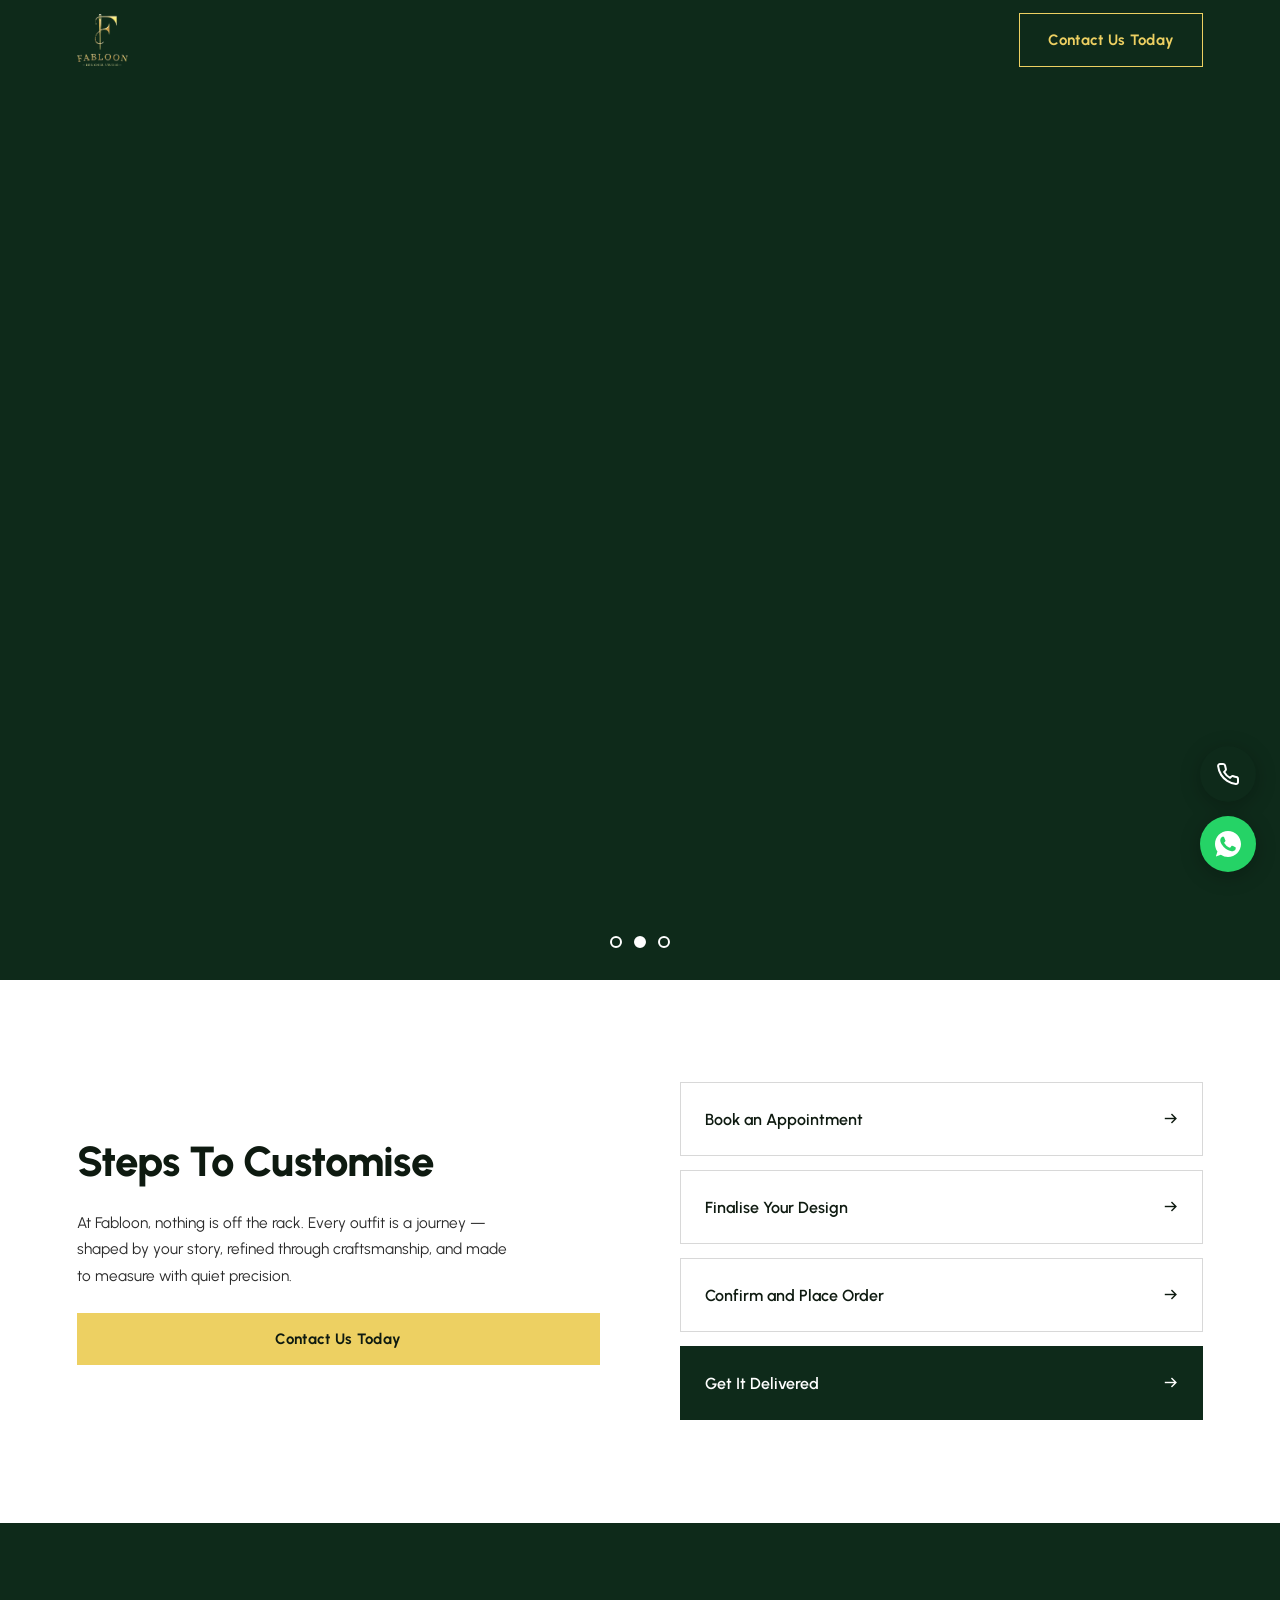
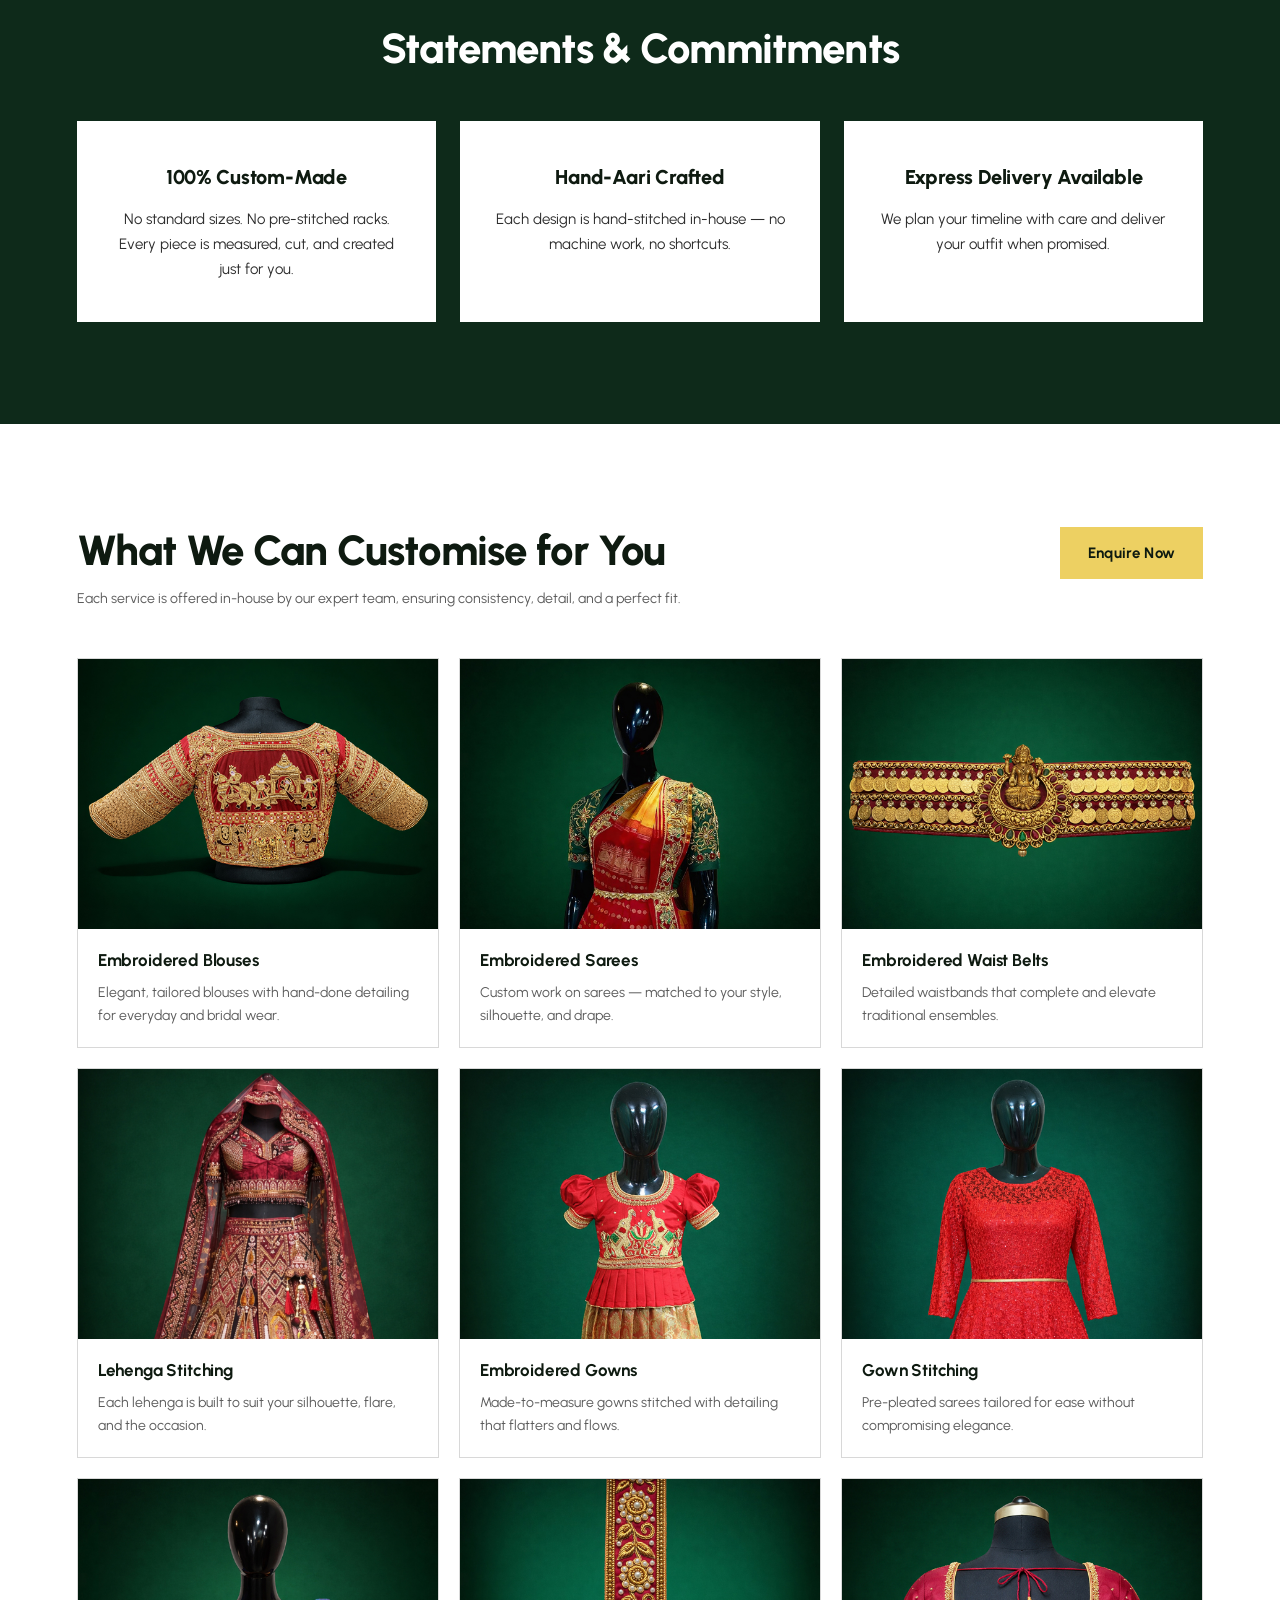
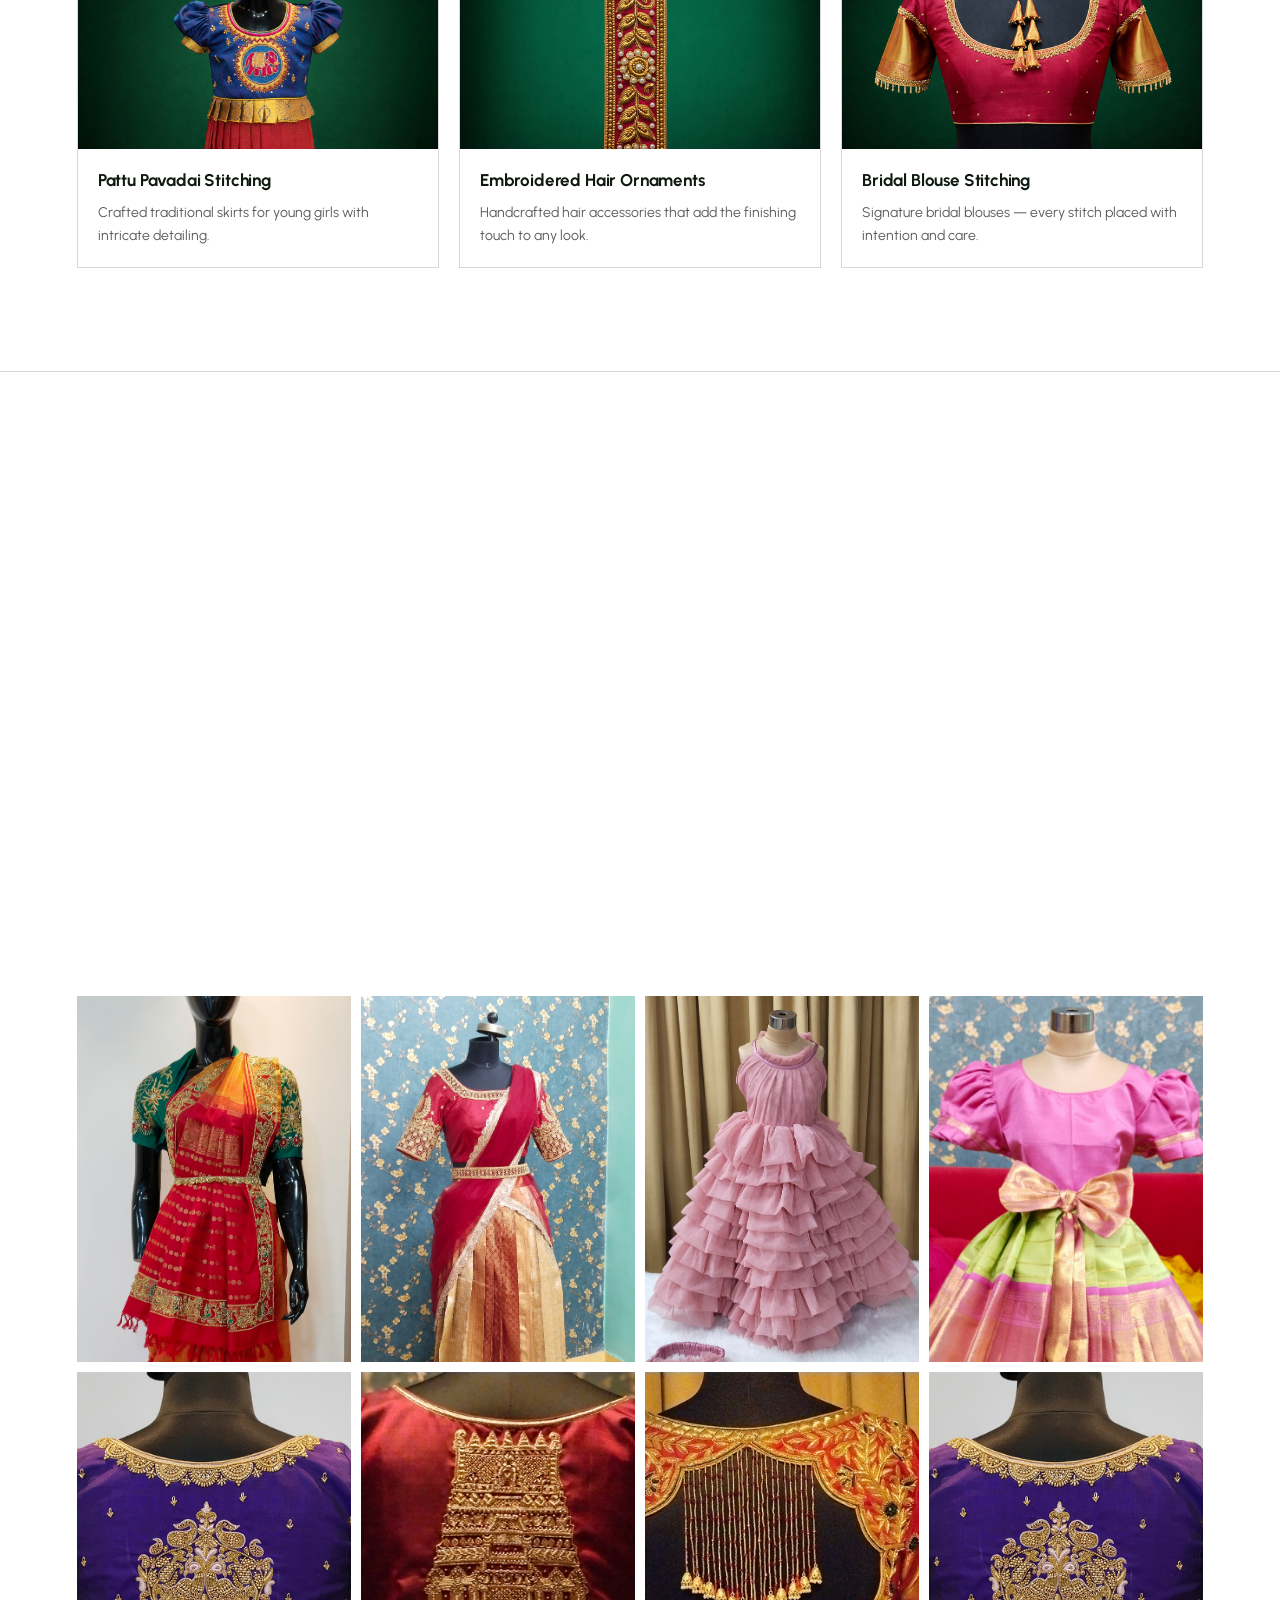
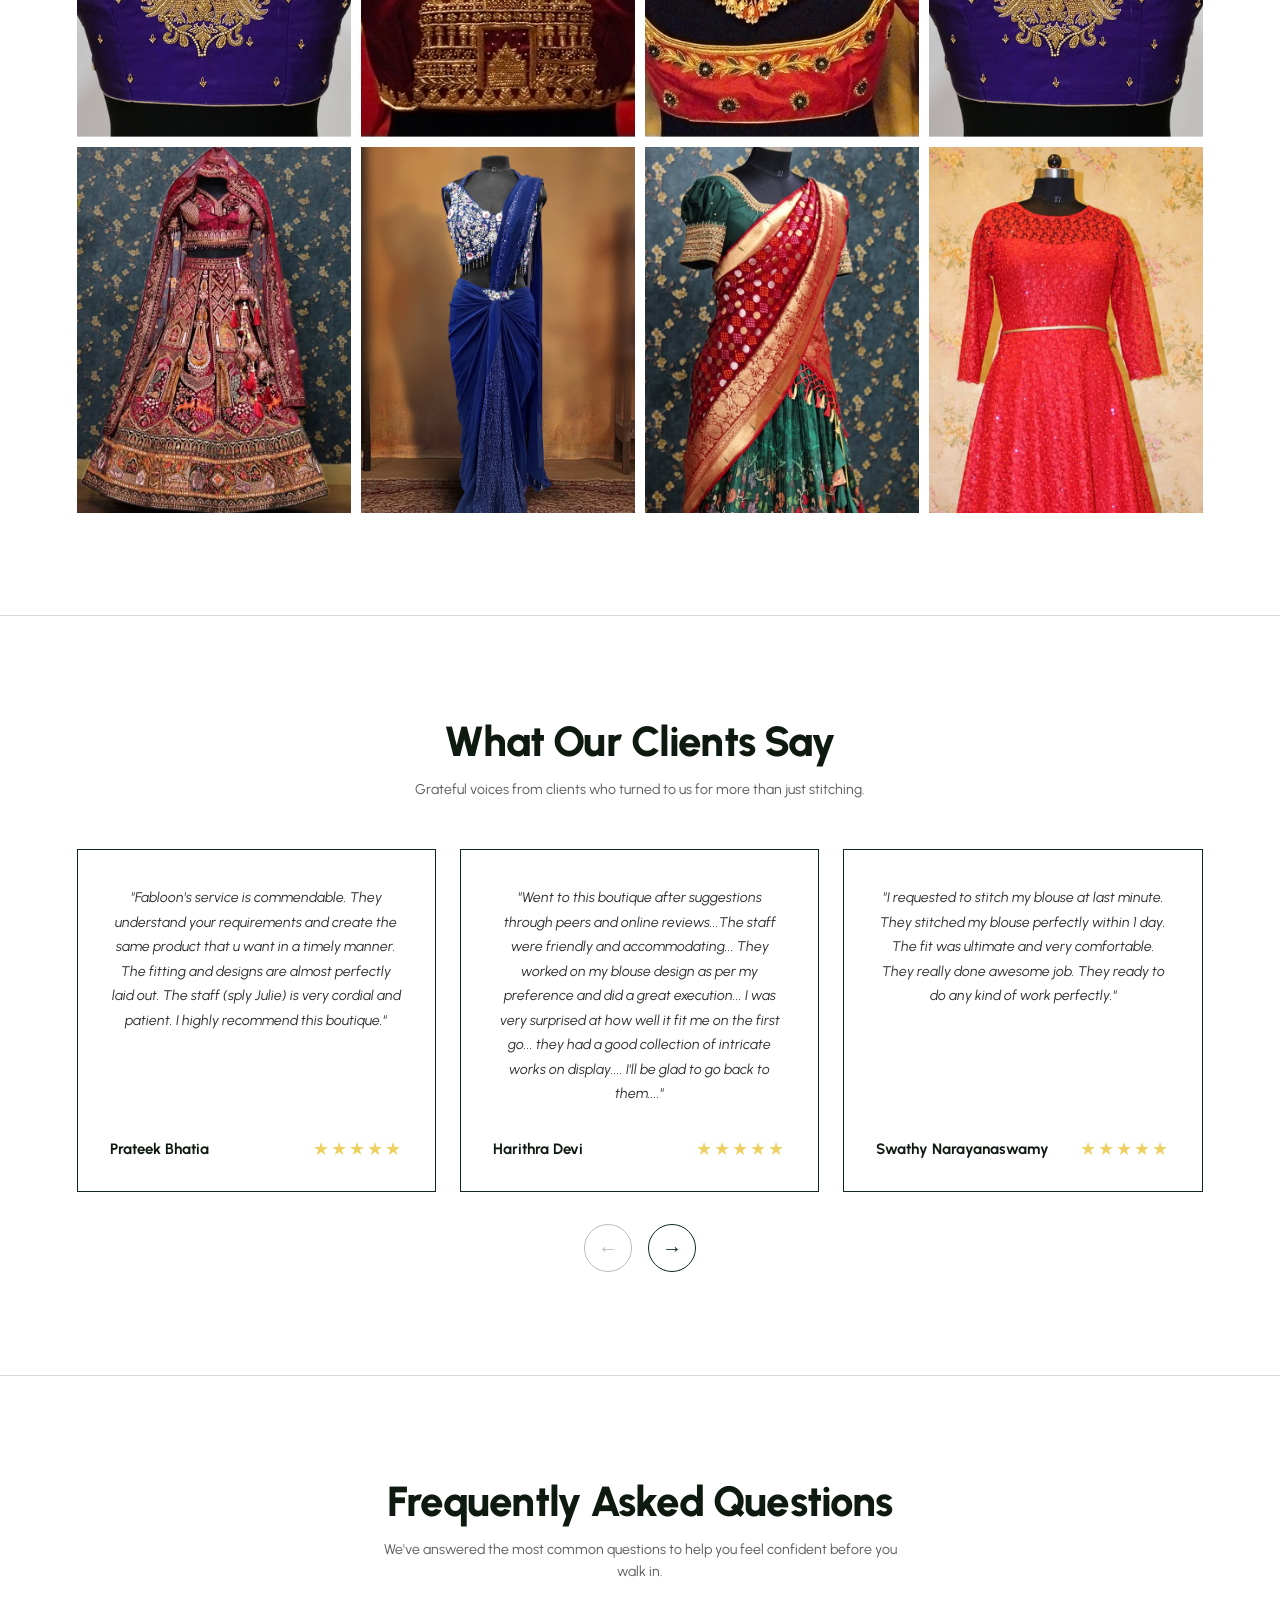
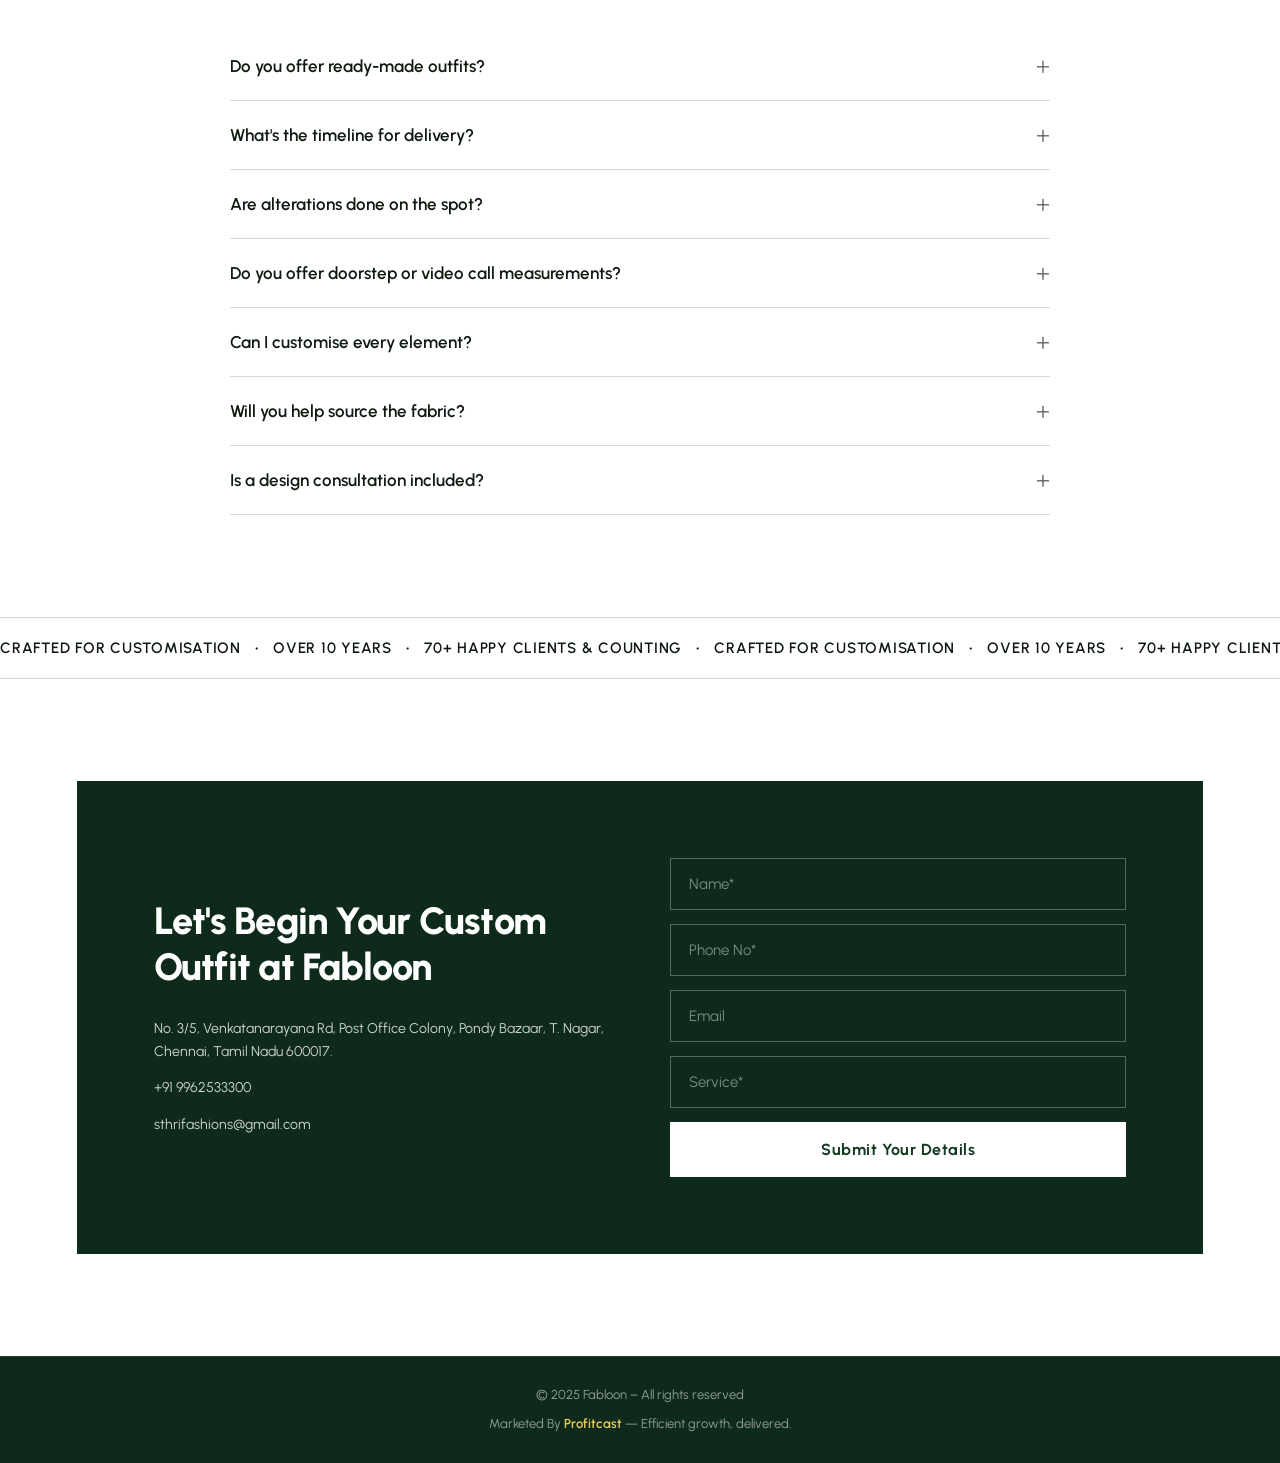
==== index.html @ 7e9c63af "Fabloon landing page - complete build" ====
<!DOCTYPE html>
<html lang="en">
<head>
  <meta charset="UTF-8" />
  <meta name="viewport" content="width=device-width, initial-scale=1.0" />
  <title>Fabloon – Designer Studio</title>
  <link rel="icon" type="image/png" href="assets/Logo.png" />
  <link rel="stylesheet" href="style.css" />
  <link rel="preconnect" href="https://fonts.googleapis.com" />
  <link rel="preconnect" href="https://fonts.gstatic.com" crossorigin />
  <link href="https://fonts.googleapis.com/css2?family=Urbanist:ital,wght@0,300;0,400;0,500;0,600;0,700;0,800;0,900;1,400&display=swap" rel="stylesheet" />
</head>
<body>

  <!-- ============================================================
       NAV
  ============================================================ -->
  <nav class="nav" id="navbar">
    <div class="nav__logo">
      <img src="assets/Logo.png" alt="Fabloon" class="nav__logo-img" />
    </div>
    <a href="#contact" class="btn btn--outline-gold nav__cta">Contact Us Today</a>
  </nav>

  <!-- ============================================================
       SECTION 1 – HERO BANNER SLIDER
  ============================================================ -->
  <section class="hero" id="hero">
    <div class="hero__slide active"
         data-desktop="assets/Section 1/Web/Banner 1.jpg"
         data-mobile="assets/Section 1/Mobile/Banner 1.jpg"></div>
    <div class="hero__slide"
         data-desktop="assets/Section 1/Web/Banner 2.jpg"
         data-mobile="assets/Section 1/Mobile/Banner 2.jpg"></div>
    <div class="hero__slide"
         data-desktop="assets/Section 1/Web/Banner 3.jpg"
         data-mobile="assets/Section 1/Mobile/Banner 3.jpg"></div>
    <!-- Slide indicators -->
    <div class="hero__dots" id="heroDots">
      <button class="hero__dot active" data-slide="0" aria-label="Slide 1"></button>
      <button class="hero__dot" data-slide="1" aria-label="Slide 2"></button>
      <button class="hero__dot" data-slide="2" aria-label="Slide 3"></button>
    </div>
  </section>

  <!-- ============================================================
       SECTION 2 – STEPS TO CUSTOMISE
  ============================================================ -->
  <section class="steps" id="steps">
    <div class="steps__left reveal-left">
      <h2 class="section-title">Steps To Customise</h2>
      <p class="steps__desc">At Fabloon, nothing is off the rack. Every outfit is a journey — shaped by your story, refined through craftsmanship, and made to measure with quiet precision.</p>
      <a href="#contact" class="btn btn--gold">Contact Us Today</a>
    </div>
    <div class="steps__right reveal-right">
      <div class="step-card" data-step="1">
        <span class="step-card__label">Book an Appointment</span>
        <span class="step-card__arrow">→</span>
      </div>
      <div class="step-card" data-step="2">
        <span class="step-card__label">Finalise Your Design</span>
        <span class="step-card__arrow">→</span>
      </div>
      <div class="step-card step-card--active" data-step="3">
        <span class="step-card__label">Confirm and Place Order</span>
        <span class="step-card__arrow">→</span>
      </div>
      <div class="step-card" data-step="4">
        <span class="step-card__label">Get It Delivered</span>
        <span class="step-card__arrow">→</span>
      </div>
    </div>
  </section>

  <!-- ============================================================
       SECTION 3 – STATEMENTS & COMMITMENTS
  ============================================================ -->
  <section class="commitments" id="commitments">
    <div class="commitments__inner reveal-up">
      <h2 class="section-title commitments__title">Statements &amp; Commitments</h2>
      <div class="commitments__grid">
        <div class="commit-card">
          <h3 class="commit-card__heading">100% Custom-Made</h3>
          <p class="commit-card__body">No standard sizes. No pre-stitched racks. Every piece is measured, cut, and created just for you.</p>
        </div>
        <div class="commit-card">
          <h3 class="commit-card__heading">Hand-Aari Crafted</h3>
          <p class="commit-card__body">Each design is hand-stitched in-house — no machine work, no shortcuts.</p>
        </div>
        <div class="commit-card">
          <h3 class="commit-card__heading">Express Delivery Available</h3>
          <p class="commit-card__body">We plan your timeline with care and deliver your outfit when promised.</p>
        </div>
      </div>
    </div>
  </section>

  <!-- ============================================================
       SECTION 4+5 – WHAT WE CAN CUSTOMISE
  ============================================================ -->
  <section class="services" id="services">
    <div class="services__header reveal-up">
      <div class="services__header-left">
        <h2 class="section-title">What We Can Customise for You</h2>
        <p class="services__sub">Each service is offered in-house by our expert team, ensuring consistency, detail, and a perfect fit.</p>
      </div>
      <a href="#contact" class="btn btn--gold">Enquire Now</a>
    </div>

    <div class="services__grid" id="servicesGrid">
      <!-- Row 1 -->
      <div class="service-card reveal-up">
        <div class="service-card__img-wrap">
          <img src="assets/Section 4/Embroidered Blouses.jpg" alt="Embroidered Blouses" />
        </div>
        <h3>Embroidered Blouses</h3>
        <p>Elegant, tailored blouses with hand-done detailing for everyday and bridal wear.</p>
      </div>
      <div class="service-card reveal-up" style="--delay:0.1s">
        <div class="service-card__img-wrap">
          <img src="assets/Section 4/Embroidered Sarees.jpg" alt="Embroidered Sarees" />
        </div>
        <h3>Embroidered Sarees</h3>
        <p>Custom work on sarees — matched to your style, silhouette, and drape.</p>
      </div>
      <div class="service-card reveal-up" style="--delay:0.2s">
        <div class="service-card__img-wrap">
          <img src="assets/Section 4/Embroidered Waist Belts.jpg" alt="Embroidered Waist Belts" />
        </div>
        <h3>Embroidered Waist Belts</h3>
        <p>Detailed waistbands that complete and elevate traditional ensembles.</p>
      </div>
      <!-- Row 2 -->
      <div class="service-card reveal-up" style="--delay:0.05s">
        <div class="service-card__img-wrap">
          <img src="assets/Section 4/Lehenga Stitching.jpg" alt="Lehenga Stitching" />
        </div>
        <h3>Lehenga Stitching</h3>
        <p>Each lehenga is built to suit your silhouette, flare, and the occasion.</p>
      </div>
      <div class="service-card reveal-up" style="--delay:0.15s">
        <div class="service-card__img-wrap">
          <img src="assets/Section 4/Embroidered Gowns.jpg" alt="Embroidered Gowns" />
        </div>
        <h3>Embroidered Gowns</h3>
        <p>Made-to-measure gowns stitched with detailing that flatters and flows.</p>
      </div>
      <div class="service-card reveal-up" style="--delay:0.25s">
        <div class="service-card__img-wrap">
          <img src="assets/Section 4/Gown Stitching.jpg" alt="Gown Stitching" />
        </div>
        <h3>Gown Stitching</h3>
        <p>Pre-pleated sarees tailored for ease without compromising elegance.</p>
      </div>
      <!-- Row 3 -->
      <div class="service-card reveal-up" style="--delay:0.05s">
        <div class="service-card__img-wrap">
          <img src="assets/Section 4/Pattu Pavadai Stitching.jpg" alt="Pattu Pavadai Stitching" />
        </div>
        <h3>Pattu Pavadai Stitching</h3>
        <p>Crafted traditional skirts for young girls with intricate detailing.</p>
      </div>
      <div class="service-card reveal-up" style="--delay:0.15s">
        <div class="service-card__img-wrap">
          <img src="assets/Section 4/Embroidered Hair Ornaments.jpg" alt="Embroidered Hair Ornaments" />
        </div>
        <h3>Embroidered Hair Ornaments</h3>
        <p>Handcrafted hair accessories that add the finishing touch to any look.</p>
      </div>
      <div class="service-card reveal-up" style="--delay:0.25s">
        <div class="service-card__img-wrap">
          <img src="assets/Section 4/Bridal Blouse Stitching.jpg" alt="Bridal Blouse Stitching" />
        </div>
        <h3>Bridal Blouse Stitching</h3>
        <p>Signature bridal blouses — every stitch placed with intention and care.</p>
      </div>
    </div>
  </section>

  <!-- ============================================================
       SECTION 6+7 – GALLERY
  ============================================================ -->
  <section class="gallery" id="gallery">
    <div class="gallery__header reveal-up">
      <h2 class="section-title">See What We've Stitched — And Styled</h2>
      <p class="gallery__sub">A glimpse into our custom work across categories — every blouse, gown, and detail you see here was made-to-measure for real women, just like you.</p>
    </div>
    <div class="gallery__grid" id="galleryGrid">
      <div class="gallery-item reveal-up"><img src="assets/Section 5/Image.jpg" alt="Gallery 1" /></div>
      <div class="gallery-item reveal-up" style="--delay:0.08s"><img src="assets/Section 5/Image-1.jpg" alt="Gallery 2" /></div>
      <div class="gallery-item reveal-up" style="--delay:0.16s"><img src="assets/Section 5/Image-2.jpg" alt="Gallery 3" /></div>
      <div class="gallery-item reveal-up" style="--delay:0.24s"><img src="assets/Section 5/Image-3.jpg" alt="Gallery 4" /></div>
      <div class="gallery-item reveal-up" style="--delay:0.04s"><img src="assets/Section 5/Image-4.jpg" alt="Gallery 5" /></div>
      <div class="gallery-item reveal-up" style="--delay:0.12s"><img src="assets/Section 5/Image-5.jpg" alt="Gallery 6" /></div>
      <div class="gallery-item reveal-up" style="--delay:0.20s"><img src="assets/Section 5/Image-6.jpg" alt="Gallery 7" /></div>
      <div class="gallery-item reveal-up" style="--delay:0.28s"><img src="assets/Section 5/Image-7.jpg" alt="Gallery 8" /></div>
      <!-- Row 2 -->
      <div class="gallery-item reveal-up"><img src="assets/Section 5/Image-8.jpg" alt="Gallery 9" /></div>
      <div class="gallery-item reveal-up" style="--delay:0.08s"><img src="assets/Section 5/Image-9.jpg" alt="Gallery 10" /></div>
      <div class="gallery-item reveal-up" style="--delay:0.16s"><img src="assets/Section 5/Image-10.jpg" alt="Gallery 11" /></div>
      <div class="gallery-item reveal-up" style="--delay:0.24s"><img src="assets/Section 5/Image-11.jpg" alt="Gallery 12" /></div>
      <div class="gallery-item reveal-up" style="--delay:0.04s"><img src="assets/Section 5/Image-12.jpg" alt="Gallery 13" /></div>
      <div class="gallery-item reveal-up" style="--delay:0.12s"><img src="assets/Section 5/Image-13.jpg" alt="Gallery 14" /></div>
      <div class="gallery-item reveal-up" style="--delay:0.20s"><img src="assets/Section 5/Image-14.jpg" alt="Gallery 15" /></div>
      <div class="gallery-item reveal-up" style="--delay:0.28s"><img src="assets/Section 5/Image-15.jpg" alt="Gallery 16" /></div>
    </div>
  </section>

  <!-- ============================================================
       SECTION 8 – TESTIMONIALS
  ============================================================ -->
  <section class="testimonials" id="testimonials">
    <div class="testimonials__header reveal-up">
      <h2 class="section-title">What Our Clients Say</h2>
      <p class="testimonials__sub">Grateful voices from clients who turned to us for more than just stitching.</p>
    </div>
    <div class="testimonials__slider reveal-up">
      <div class="testimonials__track" id="testimonialTrack">
        <div class="testi-card">
          <p class="testi-card__quote">"Fabloon's service is commendable. They understand your requirements and create the same product that u want in a timely manner. The fitting and designs are almost perfectly laid out. The staff (sply Julie) is very cordial and patient. I highly recommend this boutique."</p>
          <div class="testi-card__footer">
            <span class="testi-card__name">Prateek Bhatia</span>
            <span class="testi-card__stars">★★★★★</span>
          </div>
        </div>
        <div class="testi-card">
          <p class="testi-card__quote">"Went to this boutique after suggestions through peers and online reviews...The staff were friendly and accommodating... They worked on my blouse design as per my preference and did a great execution... I was very surprised at how well it fit me on the first go... they had a good collection of intricate works on display.... I'll be glad to go back to them...."</p>
          <div class="testi-card__footer">
            <span class="testi-card__name">Harithra Devi</span>
            <span class="testi-card__stars">★★★★★</span>
          </div>
        </div>
        <div class="testi-card">
          <p class="testi-card__quote">"I requested to stitch my blouse at last minute. They stitched my blouse perfectly within 1 day. The fit was ultimate and very comfortable. They really done awesome job. They ready to do any kind of work perfectly."</p>
          <div class="testi-card__footer">
            <span class="testi-card__name">Swathy Narayanaswamy</span>
            <span class="testi-card__stars">★★★★★</span>
          </div>
        </div>
        <div class="testi-card">
          <p class="testi-card__quote">"My first blouse stitching experience with Fabloon. With body measurements they did really really good job. Requested them to give in a week of time but they gave in three days with neat and prefect stitching. I really recommend. You got my 5/5 star service Fabloon for stitching, hospitality and everything."</p>
          <div class="testi-card__footer">
            <span class="testi-card__name">Kirthika Azhagriri</span>
            <span class="testi-card__stars">★★★★★</span>
          </div>
        </div>
        <div class="testi-card">
          <p class="testi-card__quote">"I really liked the blouse tailoring services. Their staff is really friendly and helpful. I ordered my service from overseas, they were very reciprocating and helpful. The blouse has come out exceptionally well and as I imagined. Thanks for the wonderful work! Julie was a wonderful staff too! I would go back to them again and again to get my blouses done!"</p>
          <div class="testi-card__footer">
            <span class="testi-card__name">Saranya Nagarajan</span>
            <span class="testi-card__stars">★★★★★</span>
          </div>
        </div>
        <div class="testi-card">
          <p class="testi-card__quote">"Perfect fit, accurate and prompt delivery. I have ordered two blouses for my wife. Smiling staffs. Overall nice."</p>
          <div class="testi-card__footer">
            <span class="testi-card__name">Satheeshkumar D.</span>
            <span class="testi-card__stars">★★★★★</span>
          </div>
        </div>
      </div>
      <div class="testimonials__nav">
        <button class="testimonials__btn testimonials__btn--prev" id="testiPrev" aria-label="Previous reviews">&#8592;</button>
        <button class="testimonials__btn testimonials__btn--next" id="testiNext" aria-label="Next reviews">&#8594;</button>
      </div>
    </div>
  </section>

  <!-- ============================================================
       SECTION 9 – FAQ
  ============================================================ -->
  <section class="faq" id="faq">
    <div class="faq__header reveal-up">
      <h2 class="section-title faq__title">Frequently Asked Questions</h2>
      <p class="faq__sub">We've answered the most common questions to help you feel confident before you walk in.</p>
    </div>
    <div class="faq__list reveal-up">
      <div class="faq-item">
        <button class="faq-item__q" aria-expanded="false">
          Do you offer ready-made outfits?
          <span class="faq-item__icon">+</span>
        </button>
        <div class="faq-item__a">
          <p>No. Every piece at Fabloon is made to measure, just for you.</p>
        </div>
      </div>
      <div class="faq-item">
        <button class="faq-item__q" aria-expanded="false">
          What's the timeline for delivery?
          <span class="faq-item__icon">+</span>
        </button>
        <div class="faq-item__a">
          <p>Timelines vary by garment, but we'll confirm it upfront during your consultation.</p>
        </div>
      </div>
      <div class="faq-item">
        <button class="faq-item__q" aria-expanded="false">
          Are alterations done on the spot?
          <span class="faq-item__icon">+</span>
        </button>
        <div class="faq-item__a">
          <p>Minor adjustments are possible in-store, based on your fitting.</p>
        </div>
      </div>
      <div class="faq-item">
        <button class="faq-item__q" aria-expanded="false">
          Do you offer doorstep or video call measurements?
          <span class="faq-item__icon">+</span>
        </button>
        <div class="faq-item__a">
          <p>We currently take measurements in-studio, but virtual consults are available for outstation clients.</p>
        </div>
      </div>
      <div class="faq-item">
        <button class="faq-item__q" aria-expanded="false">
          Can I customise every element?
          <span class="faq-item__icon">+</span>
        </button>
        <div class="faq-item__a">
          <p>Yes — from fabric and cut to embroidery, sleeves, and back design.</p>
        </div>
      </div>
      <div class="faq-item">
        <button class="faq-item__q" aria-expanded="false">
          Will you help source the fabric?
          <span class="faq-item__icon">+</span>
        </button>
        <div class="faq-item__a">
          <p>Absolutely. We can help you select and source the material if needed.</p>
        </div>
      </div>
      <div class="faq-item">
        <button class="faq-item__q" aria-expanded="false">
          Is a design consultation included?
          <span class="faq-item__icon">+</span>
        </button>
        <div class="faq-item__a">
          <p>Yes. We begin with a design discussion to understand your vision and event.</p>
        </div>
      </div>
    </div>
  </section>

  <!-- ============================================================
       SECTION 10 – MARQUEE + CONTACT FORM
  ============================================================ -->
  <section class="marquee-bar">
    <div class="marquee-track">
      <span>Crafted for Customisation&nbsp;&nbsp;&nbsp;•&nbsp;&nbsp;&nbsp;over 10 years&nbsp;&nbsp;&nbsp;•&nbsp;&nbsp;&nbsp;70+ Happy Clients &amp; Counting&nbsp;&nbsp;&nbsp;•&nbsp;&nbsp;&nbsp;Crafted for Customisation&nbsp;&nbsp;&nbsp;•&nbsp;&nbsp;&nbsp;over 10 years&nbsp;&nbsp;&nbsp;•&nbsp;&nbsp;&nbsp;70+ Happy Clients &amp; Counting&nbsp;&nbsp;&nbsp;•&nbsp;&nbsp;&nbsp;Crafted for Customisation&nbsp;&nbsp;&nbsp;•&nbsp;&nbsp;&nbsp;over 10 years&nbsp;&nbsp;&nbsp;•&nbsp;&nbsp;&nbsp;70+ Happy Clients &amp; Counting</span>
    </div>
  </section>

  <section class="contact" id="contact">
    <div class="contact__inner reveal-up">
      <div class="contact__left">
        <h2 class="contact__title">Let's Begin Your Custom Outfit at Fabloon</h2>
        <div class="contact__details">
          <p><a href="https://maps.google.com/?q=No.+3/5,+Venkatanarayana+Rd,+Post+Office+Colony,+Pondy+Bazaar,+T.+Nagar,+Chennai,+Tamil+Nadu+600017" target="_blank" class="contact__link">No. 3/5, Venkatanarayana Rd, Post Office Colony, Pondy Bazaar, T. Nagar, Chennai, Tamil Nadu 600017.</a></p>
          <p><a href="tel:+919962533300" class="contact__link">+91 9962533300</a></p>
          <p><a href="mailto:sthrifashions@gmail.com" class="contact__link">sthrifashions@gmail.com</a></p>
        </div>
      </div>
      <div class="contact__right">
        <div class="contact__form">
          <input type="text" placeholder="Name*" class="form-field" />
          <input type="tel" placeholder="Phone No*" class="form-field" />
          <input type="email" placeholder="Email" class="form-field" />
          <input type="text" placeholder="Service*" class="form-field" />
          <button class="btn btn--submit" onclick="handleSubmit()">Submit Your Details</button>
        </div>
      </div>
    </div>
  </section>

  <!-- ============================================================
       FOOTER
  ============================================================ -->
  <footer class="footer">
    <p>© 2025 Fabloon – All rights reserved</p>
    <p>Marketed By <a href="https://www.profitcast.com" target="_blank">Profitcast</a> — Efficient growth, delivered.</p>
  </footer>

  <!-- FLOATING CONTACT BUTTONS -->
  <div class="floating-btns">
    <a href="tel:+919962533300" class="floating-btn floating-btn--call" aria-label="Call us">
      <svg width="24" height="24" viewBox="0 0 24 24" fill="none" stroke="currentColor" stroke-width="2" stroke-linecap="round" stroke-linejoin="round"><path d="M22 16.92v3a2 2 0 0 1-2.18 2 19.79 19.79 0 0 1-8.63-3.07 19.5 19.5 0 0 1-6-6A19.79 19.79 0 0 1 2.12 4.18 2 2 0 0 1 4.11 2h3a2 2 0 0 1 2 1.72c.127.96.362 1.903.7 2.81a2 2 0 0 1-.45 2.11L8.09 9.91a16 16 0 0 0 6 6l1.27-1.27a2 2 0 0 1 2.11-.45c.907.338 1.85.573 2.81.7A2 2 0 0 1 22 16.92z"/></svg>
    </a>
    <a href="https://wa.me/919962533300" target="_blank" class="floating-btn floating-btn--whatsapp" aria-label="Chat on WhatsApp">
      <svg width="26" height="26" viewBox="0 0 32 32" fill="currentColor"><path d="M16.004 0h-.008C7.174 0 0 7.176 0 16.004c0 3.5 1.129 6.744 3.047 9.379L1.054 31.25l6.1-1.953A15.9 15.9 0 0 0 16.004 32C24.826 32 32 24.826 32 16.004S24.826 0 16.004 0zm9.32 22.598c-.39 1.1-1.932 2.013-3.172 2.28-.848.18-1.955.324-5.684-1.222-4.773-1.977-7.84-6.816-8.078-7.131-.23-.316-1.906-2.54-1.906-4.844s1.207-3.434 1.637-3.906c.43-.472.937-.59 1.25-.59.313 0 .625.003.898.016.288.014.675-.11 1.055.805.39.94 1.328 3.242 1.445 3.477.117.234.195.508.039.82-.156.316-.234.512-.469.789-.234.273-.492.61-.703.82-.234.234-.477.488-.205.957.273.469 1.215 2.004 2.61 3.246 1.793 1.598 3.304 2.094 3.773 2.328.469.234.742.195 1.016-.117s1.172-1.367 1.484-1.836c.313-.469.625-.39 1.055-.234.43.156 2.727 1.289 3.195 1.523s.781.352.898.547c.117.195.117 1.133-.273 2.227z"/></svg>
    </a>
  </div>

  <script src="script.js"></script>
</body>
</html>
---- style.css ----
/* ============================================================
   CSS VARIABLES & RESET
============================================================ */
:root {
  --white: #FFFFFF;
  --black: #0A0A0A;
  --dark-green: #0E2A1A;
  --mid-green: #133B22;
  --gold: #EDD062;
  --gold-light: #F5E08A;
  --text-dark: #0E1A10;
  --text-body: #2C2C2C;
  --text-muted: #5A5A5A;
  --border: #D8D8D8;
  --nav-h: 80px;
  --section-pad-x: clamp(24px, 6vw, 100px);
  --section-pad-y: clamp(64px, 8vw, 120px);
  --radius: 0px; /* Sharp edges per request */
  --font: 'Urbanist', sans-serif;
}

*, *::before, *::after {
  box-sizing: border-box;
  margin: 0;
  padding: 0;
}

html {
  scroll-behavior: smooth;
  font-size: 16px;
}

body {
  font-family: var(--font);
  color: var(--text-dark);
  background: var(--white);
  overflow-x: hidden;
  line-height: 1.6;
  -webkit-font-smoothing: antialiased;
}

img {
  display: block;
  max-width: 100%;
}

a {
  text-decoration: none;
  color: inherit;
}

/* ============================================================
   TYPOGRAPHY UTILITIES
============================================================ */
.section-title {
  font-size: clamp(24px, 3.5vw, 42px);
  font-weight: 800;
  line-height: 1.15;
  color: var(--text-dark);
  letter-spacing: -0.02em;
}

/* ============================================================
   BUTTON SYSTEM
============================================================ */
.btn {
  display: inline-block;
  font-family: var(--font);
  font-size: 15px;
  font-weight: 700;
  letter-spacing: 0.02em;
  cursor: pointer;
  border: none;
  padding: 14px 28px;
  transition: background 0.25s ease, color 0.25s ease, transform 0.18s ease, box-shadow 0.25s ease;
  border-radius: var(--radius);
  text-align: center;
  white-space: nowrap;
}

.btn--gold {
  background: var(--gold);
  color: var(--text-dark);
}
.btn--gold:hover {
  background: var(--gold-light);
  transform: translateY(-2px);
  box-shadow: 0 8px 24px rgba(237,208,98,0.35);
}

.btn--outline-gold {
  background: transparent;
  color: var(--gold);
  border: 1.5px solid var(--gold);
}
.btn--outline-gold:hover {
  background: var(--gold);
  color: var(--text-dark);
  transform: translateY(-2px);
}

.btn--submit {
  width: 100%;
  background: var(--white);
  color: var(--mid-green);
  font-size: 16px;
  font-weight: 700;
  padding: 18px 28px;
  letter-spacing: 0.03em;
  border: none;
  cursor: pointer;
  transition: background 0.25s, transform 0.18s;
  border-radius: var(--radius);
}
.btn--submit:hover {
  background: var(--gold);
  color: var(--text-dark);
  transform: translateY(-2px);
}

/* ============================================================
   SCROLL REVEAL ANIMATIONS
============================================================ */
.reveal-up,
.reveal-left,
.reveal-right {
  opacity: 0;
  transition: opacity 0.7s cubic-bezier(0.22,1,0.36,1), transform 0.7s cubic-bezier(0.22,1,0.36,1);
  transition-delay: var(--delay, 0s);
}

.reveal-up {
  transform: translateY(48px);
}

.reveal-left {
  transform: translateX(-60px);
}

.reveal-right {
  transform: translateX(60px);
}

.reveal-up.in-view,
.reveal-left.in-view,
.reveal-right.in-view {
  opacity: 1;
  transform: translate(0, 0);
}

/* ============================================================
   NAV
============================================================ */
.nav {
  position: fixed;
  top: 0;
  left: 0;
  width: 100%;
  height: var(--nav-h);
  display: flex;
  align-items: center;
  justify-content: space-between;
  padding: 0 var(--section-pad-x);
  background: var(--dark-green);
  z-index: 1000;
  transition: background 0.3s, box-shadow 0.3s;
}

.nav.scrolled {
  background: rgba(14, 42, 26, 0.97);
  box-shadow: 0 2px 24px rgba(0,0,0,0.3);
}

.nav__logo-img {
  height: 52px;
  width: auto;
  object-fit: contain;
}

/* If no logo image, show text fallback */
.nav__logo-fallback {
  font-size: 20px;
  font-weight: 800;
  color: var(--gold);
  letter-spacing: 0.1em;
}

/* ============================================================
   SECTION 1 – HERO BANNER SLIDER
============================================================ */
.hero {
  position: relative;
  width: 100%;
  height: 100vh;
  min-height: 560px;
  overflow: hidden;
  margin-top: var(--nav-h);
  background: var(--dark-green);
}

.hero__slide {
  position: absolute;
  top: 0;
  left: 0;
  width: 100%;
  height: 100%;
  background-size: cover;
  background-position: center center;
  background-repeat: no-repeat;
  opacity: 0;
  transition: opacity 0.5s ease-in-out;
  z-index: 0;
}

.hero__slide.active {
  opacity: 1;
  z-index: 1;
}

/* Slide indicators / dots */
.hero__dots {
  position: absolute;
  bottom: 32px;
  left: 50%;
  transform: translateX(-50%);
  z-index: 5;
  display: flex;
  gap: 12px;
}

.hero__dot {
  width: 12px;
  height: 12px;
  border-radius: 50%;
  border: 2px solid var(--white);
  background: transparent;
  cursor: pointer;
  transition: background 0.3s ease, transform 0.2s ease;
  padding: 0;
}

.hero__dot:hover {
  background: rgba(255,255,255,0.5);
  transform: scale(1.2);
}

.hero__dot.active {
  background: var(--white);
}

/* ============================================================
   SECTION 2 – STEPS TO CUSTOMISE
============================================================ */
.steps {
  display: grid;
  grid-template-columns: 1fr 1fr;
  gap: 80px;
  padding: var(--section-pad-y) var(--section-pad-x);
  align-items: center;
  background: var(--white);
}

.steps__left {
  display: flex;
  flex-direction: column;
  gap: 24px;
}

.steps__desc {
  font-size: clamp(15px, 1.2vw, 18px);
  color: var(--text-body);
  line-height: 1.7;
  max-width: 440px;
}

.steps__right {
  display: flex;
  flex-direction: column;
  gap: 14px;
}

.step-card {
  display: flex;
  align-items: center;
  justify-content: space-between;
  padding: 20px 24px;
  border: 1.5px solid var(--border);
  cursor: pointer;
  transition: border-color 0.25s, background 0.25s, transform 0.2s;
  border-radius: var(--radius);
  background: var(--white);
}

.step-card:hover {
  border-color: var(--dark-green);
  transform: translateX(4px);
}

.step-card--active {
  background: var(--dark-green);
  border-color: var(--dark-green);
}

.step-card--active .step-card__label,
.step-card--active .step-card__arrow {
  color: var(--white);
}

.step-card__label {
  font-size: 16px;
  font-weight: 600;
  color: var(--text-dark);
}

.step-card__arrow {
  font-size: 20px;
  color: var(--text-dark);
  transition: transform 0.25s;
}

.step-card:hover .step-card__arrow {
  transform: translateX(4px);
}

/* ============================================================
   SECTION 3 – COMMITMENTS
============================================================ */
.commitments {
  background: var(--dark-green);
  padding: var(--section-pad-y) var(--section-pad-x);
}

.commitments__inner {
  max-width: 1200px;
  margin: 0 auto;
}

.commitments__title {
  color: var(--white);
  text-align: center;
  margin-bottom: 48px;
}

.commitments__grid {
  display: grid;
  grid-template-columns: repeat(3, 1fr);
  gap: 24px;
}

.commit-card {
  background: var(--white);
  padding: 40px 32px;
  text-align: center;
  border-radius: var(--radius);
  transition: transform 0.28s ease, box-shadow 0.28s ease;
}

.commit-card:hover {
  transform: translateY(-6px);
  box-shadow: 0 16px 40px rgba(0,0,0,0.25);
}

.commit-card__heading {
  font-size: 20px;
  font-weight: 800;
  color: var(--text-dark);
  margin-bottom: 14px;
  letter-spacing: -0.01em;
}

.commit-card__body {
  font-size: 15px;
  color: var(--text-body);
  line-height: 1.65;
}

/* ============================================================
   SECTION 4+5 – SERVICES
============================================================ */
.services {
  padding: var(--section-pad-y) var(--section-pad-x);
  background: var(--white);
}

.services__header {
  display: flex;
  align-items: flex-start;
  justify-content: space-between;
  gap: 40px;
  margin-bottom: 48px;
  flex-wrap: wrap;
}

.services__header-left {
  flex: 1;
  min-width: 260px;
}

.services__sub {
  font-size: clamp(14px, 1.1vw, 17px);
  color: var(--text-muted);
  margin-top: 12px;
  line-height: 1.65;
}

.services__grid {
  display: grid;
  grid-template-columns: repeat(3, 1fr);
  gap: 20px;
}

.service-card {
  border: 1.5px solid var(--border);
  padding: 0 0 20px 0;
  overflow: hidden;
  border-radius: var(--radius);
  transition: border-color 0.25s, box-shadow 0.28s, transform 0.25s;
  cursor: default;
}

.service-card:hover {
  border-color: var(--dark-green);
  box-shadow: 0 8px 32px rgba(14,42,26,0.1);
  transform: translateY(-4px);
}

.service-card__img-wrap {
  width: 100%;
  aspect-ratio: 4/3;
  overflow: hidden;
  background: var(--dark-green);
}

.service-card__img-wrap img {
  width: 100%;
  height: 100%;
  object-fit: cover;
  transition: transform 0.5s ease;
}

.service-card:hover .service-card__img-wrap img {
  transform: scale(1.05);
}

.service-card h3 {
  font-size: 17px;
  font-weight: 700;
  color: var(--text-dark);
  padding: 18px 20px 8px;
  letter-spacing: -0.01em;
}

.service-card p {
  font-size: 14px;
  color: var(--text-muted);
  line-height: 1.6;
  padding: 0 20px;
}

/* ============================================================
   SECTION 6+7 – GALLERY
============================================================ */
.gallery {
  padding: var(--section-pad-y) var(--section-pad-x);
  background: var(--white);
  border-top: 1px solid var(--border);
}

.gallery__header {
  margin-bottom: 40px;
  max-width: 780px;
}

.gallery__sub {
  font-size: clamp(14px, 1.1vw, 17px);
  color: var(--text-muted);
  margin-top: 12px;
  line-height: 1.65;
}

.gallery__grid {
  display: grid;
  grid-template-columns: repeat(4, 1fr);
  gap: 10px;
}

.gallery-item {
  overflow: hidden;
  border-radius: var(--radius);
  aspect-ratio: 3/4;
  background: #e8e8e8;
}

.gallery-item img {
  width: 100%;
  height: 100%;
  object-fit: cover;
  transition: transform 0.5s cubic-bezier(0.22,1,0.36,1);
}

.gallery-item:hover img {
  transform: scale(1.07);
}

/* ============================================================
   SECTION 8 – TESTIMONIALS
============================================================ */
.testimonials {
  padding: var(--section-pad-y) var(--section-pad-x);
  background: var(--white);
  border-top: 1px solid var(--border);
}

.testimonials__header {
  text-align: center;
  margin-bottom: 48px;
}

.testimonials__sub {
  font-size: clamp(14px, 1.1vw, 17px);
  color: var(--text-muted);
  margin-top: 12px;
}

.testimonials__slider {
  position: relative;
  overflow: hidden;
}

.testimonials__track {
  display: flex;
  gap: 24px;
  transition: transform 0.5s cubic-bezier(0.22,1,0.36,1);
}

.testi-card {
  border: 1.5px solid var(--dark-green);
  padding: 36px 32px 28px;
  display: flex;
  flex-direction: column;
  justify-content: space-between;
  gap: 28px;
  border-radius: var(--radius);
  transition: box-shadow 0.28s, transform 0.28s;
  flex-shrink: 0;
  box-sizing: border-box;
  /* Width is set dynamically via JS to guarantee 3 cards per view */
}

.testi-card:hover {
  box-shadow: 0 8px 32px rgba(14,42,26,0.12);
  transform: translateY(-4px);
}

/* Testimonial navigation arrows */
.testimonials__nav {
  display: flex;
  justify-content: center;
  gap: 16px;
  margin-top: 32px;
}

.testimonials__btn {
  width: 48px;
  height: 48px;
  border-radius: 50%;
  border: 1.5px solid var(--dark-green);
  background: var(--white);
  color: var(--dark-green);
  font-size: 20px;
  cursor: pointer;
  display: flex;
  align-items: center;
  justify-content: center;
  transition: background 0.25s, color 0.25s, transform 0.2s;
}

.testimonials__btn:hover {
  background: var(--dark-green);
  color: var(--white);
  transform: scale(1.08);
}

.testimonials__btn:disabled {
  opacity: 0.3;
  cursor: not-allowed;
  transform: none;
}

.testimonials__btn:disabled:hover {
  background: var(--white);
  color: var(--dark-green);
}

.testi-card__quote {
  font-size: clamp(14px, 1.05vw, 16px);
  color: var(--text-body);
  line-height: 1.75;
  text-align: center;
  font-style: italic;
}

.testi-card__footer {
  display: flex;
  align-items: center;
  justify-content: space-between;
}

.testi-card__name {
  font-size: 15px;
  font-weight: 700;
  color: var(--text-dark);
}

.testi-card__stars {
  color: var(--gold);
  font-size: 18px;
  letter-spacing: 2px;
}

/* ============================================================
   SECTION 9 – FAQ
============================================================ */
.faq {
  padding: var(--section-pad-y) var(--section-pad-x);
  background: var(--white);
  border-top: 1px solid var(--border);
}

.faq__header {
  text-align: center;
  margin-bottom: 48px;
}

.faq__title {
  text-align: center;
}

.faq__sub {
  font-size: clamp(14px, 1.1vw, 17px);
  color: var(--text-muted);
  margin-top: 12px;
  max-width: 520px;
  margin-left: auto;
  margin-right: auto;
}

.faq__list {
  max-width: 820px;
  margin: 0 auto;
}

.faq-item {
  border-bottom: 1.5px solid var(--border);
}

.faq-item__q {
  width: 100%;
  display: flex;
  align-items: center;
  justify-content: space-between;
  padding: 22px 0;
  font-family: var(--font);
  font-size: 17px;
  font-weight: 600;
  color: var(--text-dark);
  background: none;
  border: none;
  cursor: pointer;
  text-align: left;
  transition: color 0.2s;
  gap: 16px;
}

.faq-item__q:hover {
  color: var(--dark-green);
}

.faq-item__icon {
  font-size: 24px;
  font-weight: 300;
  color: var(--text-muted);
  flex-shrink: 0;
  transition: transform 0.3s ease, color 0.2s;
  line-height: 1;
}

.faq-item__q[aria-expanded="true"] .faq-item__icon {
  transform: rotate(45deg);
  color: var(--dark-green);
}

.faq-item__a {
  max-height: 0;
  overflow: hidden;
  transition: max-height 0.4s cubic-bezier(0.22,1,0.36,1), padding 0.3s;
}

.faq-item__a.open {
  max-height: 300px;
  padding-bottom: 22px;
}

.faq-item__a p {
  font-size: 15px;
  color: var(--text-muted);
  line-height: 1.7;
}

/* ============================================================
   MARQUEE BAR
============================================================ */
.marquee-bar {
  background: var(--white);
  border-top: 1.5px solid var(--border);
  border-bottom: 1.5px solid var(--border);
  overflow: hidden;
  padding: 18px 0;
}

.marquee-track {
  display: flex;
  white-space: nowrap;
  animation: marquee 22s linear infinite;
}

.marquee-track span {
  font-size: 15px;
  font-weight: 600;
  color: var(--text-dark);
  letter-spacing: 0.05em;
  padding-right: 60px;
  text-transform: uppercase;
}

@keyframes marquee {
  from { transform: translateX(0); }
  to   { transform: translateX(-50%); }
}

/* ============================================================
   CONTACT SECTION
============================================================ */
.contact {
  padding: var(--section-pad-y) var(--section-pad-x);
  background: var(--white);
}

.contact__inner {
  background: var(--dark-green);
  display: grid;
  grid-template-columns: 1fr 1fr;
  gap: 60px;
  padding: clamp(40px, 6vw, 80px);
  border-radius: var(--radius);
  align-items: center;
}

.contact__title {
  font-size: clamp(24px, 3vw, 38px);
  font-weight: 800;
  color: var(--white);
  line-height: 1.2;
  margin-bottom: 28px;
  letter-spacing: -0.02em;
}

.contact__details {
  display: flex;
  flex-direction: column;
  gap: 14px;
}

.contact__details p {
  font-size: clamp(14px, 1.1vw, 16px);
  color: rgba(255,255,255,0.8);
  line-height: 1.6;
}

.contact__link {
  color: rgba(255,255,255,0.8);
  text-decoration: none;
  border-bottom: none;
  transition: color 0.25s;
}

.contact__link:hover {
  color: var(--gold);
}

.contact__form {
  display: flex;
  flex-direction: column;
  gap: 14px;
}

.form-field {
  width: 100%;
  background: var(--dark-green);
  border: 1.5px solid rgba(255,255,255,0.3);
  padding: 16px 18px;
  font-family: var(--font);
  font-size: 15px;
  color: var(--white);
  border-radius: var(--radius);
  outline: none;
  transition: border-color 0.25s;
}

.form-field::placeholder {
  color: rgba(255,255,255,0.45);
}

.form-field:focus {
  border-color: var(--gold);
}

/* ============================================================
   FOOTER
============================================================ */
.footer {
  background: var(--dark-green);
  text-align: center;
  padding: 28px var(--section-pad-x);
  display: flex;
  flex-direction: column;
  gap: 8px;
  border-top: 1px solid rgba(255,255,255,0.1);
}

.footer p {
  font-size: 13px;
  color: rgba(255,255,255,0.55);
}

.footer a {
  color: var(--gold);
  font-weight: 600;
}

.footer a:hover {
  text-decoration: underline;
}

/* ============================================================
   RESPONSIVE – TABLET
============================================================ */
@media (max-width: 900px) {
  .steps {
    grid-template-columns: 1fr;
    gap: 48px;
  }

  .commitments__grid { grid-template-columns: 1fr; gap: 16px; }

  .services__grid { grid-template-columns: repeat(2, 1fr); }

  .gallery__grid { grid-template-columns: repeat(2, 1fr); }

  .contact__inner {
    grid-template-columns: 1fr;
    gap: 40px;
  }
}

/* ============================================================
   RESPONSIVE – MOBILE
============================================================ */
@media (max-width: 768px) {
  /* Let the hero match a portrait mobile banner – show the full image */
  .hero {
    height: auto;
    min-height: unset;
    aspect-ratio: 9 / 16;       /* typical portrait mobile banner */
  }

  .hero__slide {
    background-size: contain;
    background-position: top center;
  }
}

@media (max-width: 600px) {
  .hero__dots {
    bottom: 24px;
  }

  .hero__dot {
    width: 10px;
    height: 10px;
  }

  .services__header {
    flex-direction: column;
    gap: 20px;
  }
  .services__grid { grid-template-columns: 1fr; }

  .gallery__grid { grid-template-columns: repeat(2, 1fr); }

  .nav { padding: 0 20px; }
  .nav__logo-img { height: 40px; }

  .contact__inner { padding: 32px 24px; }
}

/* ============================================================
   FLOATING CONTACT BUTTONS
============================================================ */
.floating-btns {
  position: fixed;
  bottom: 28px;
  right: 24px;
  z-index: 9999;
  display: flex;
  flex-direction: column;
  gap: 14px;
}

.floating-btn {
  width: 56px;
  height: 56px;
  border-radius: 50%;
  display: flex;
  align-items: center;
  justify-content: center;
  color: var(--white);
  box-shadow: 0 4px 20px rgba(0,0,0,0.25);
  transition: transform 0.25s ease, box-shadow 0.25s ease;
  text-decoration: none;
}

.floating-btn:hover {
  transform: scale(1.12);
  box-shadow: 0 6px 28px rgba(0,0,0,0.35);
}

.floating-btn--call {
  background: var(--dark-green);
}

.floating-btn--whatsapp {
  background: #25D366;
}

@media (max-width: 600px) {
  .floating-btns {
    bottom: 20px;
    right: 16px;
    gap: 12px;
  }

  .floating-btn {
    width: 50px;
    height: 50px;
  }
}
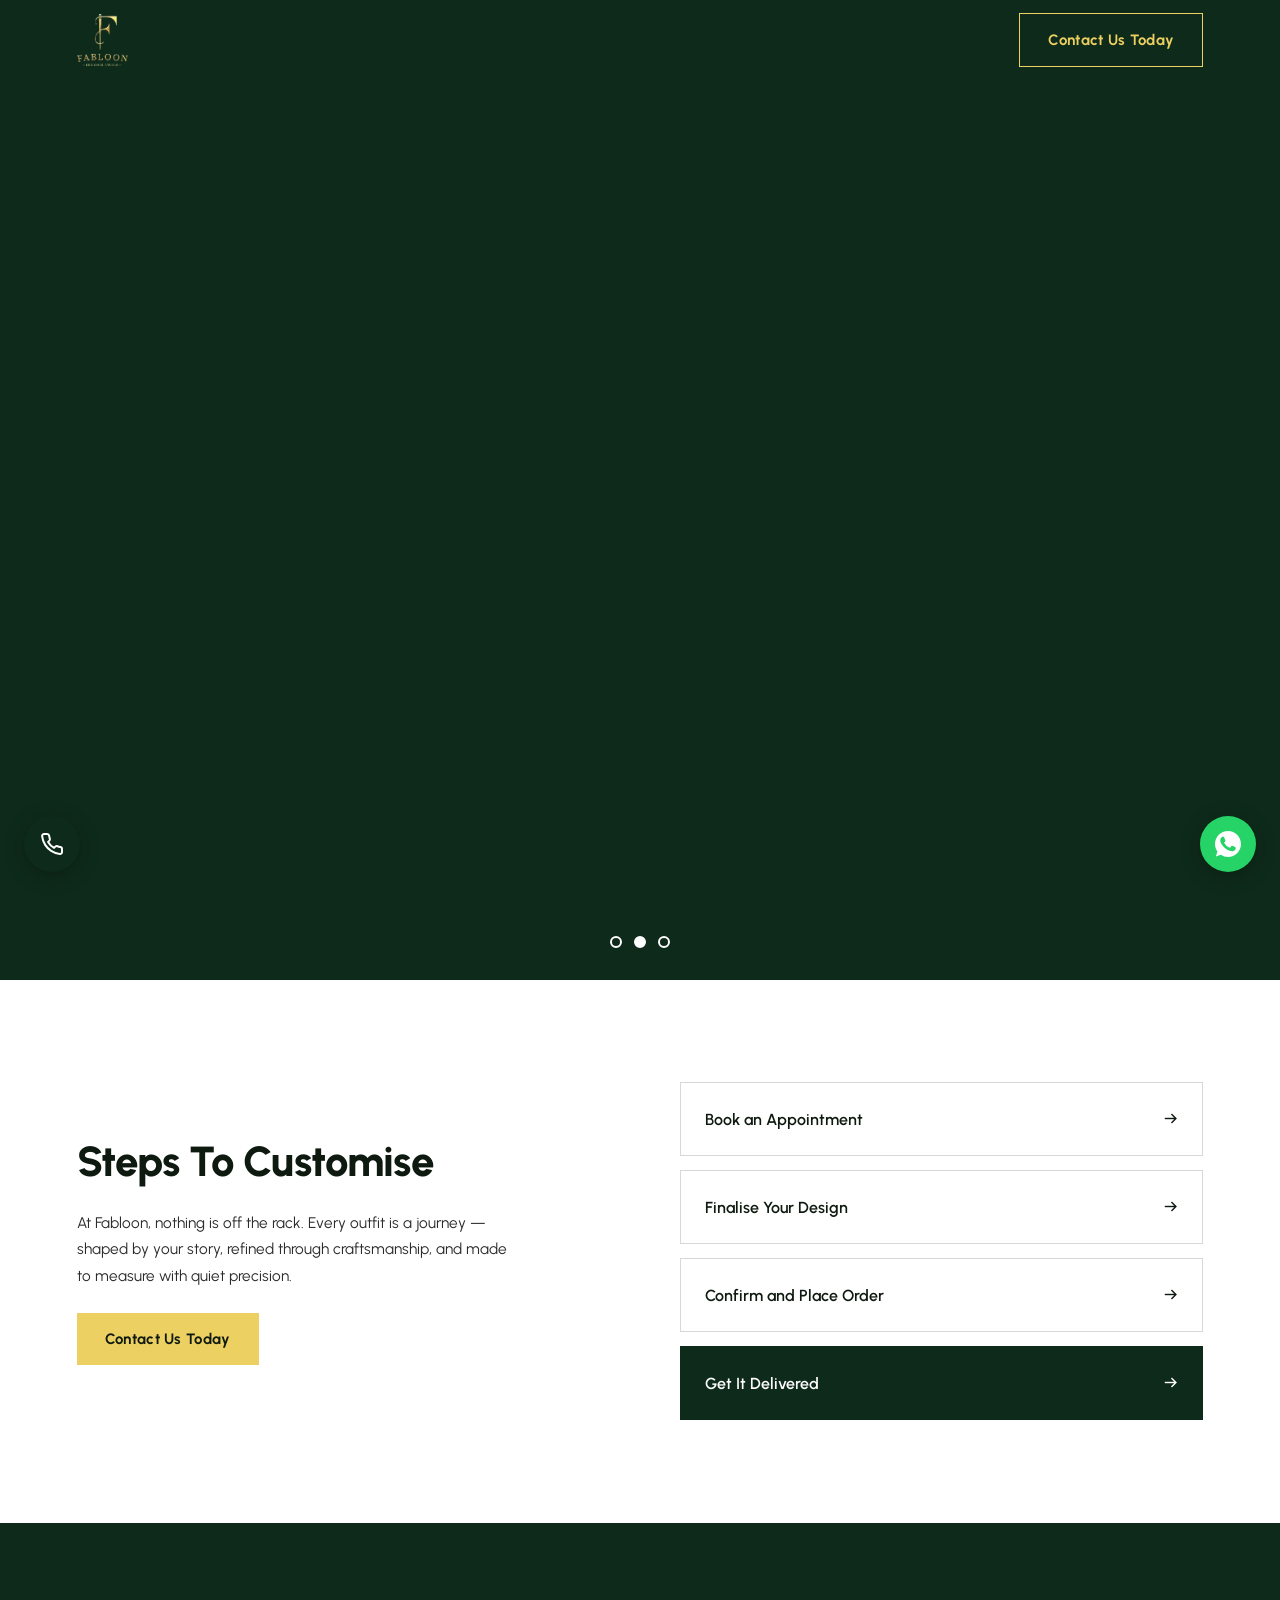
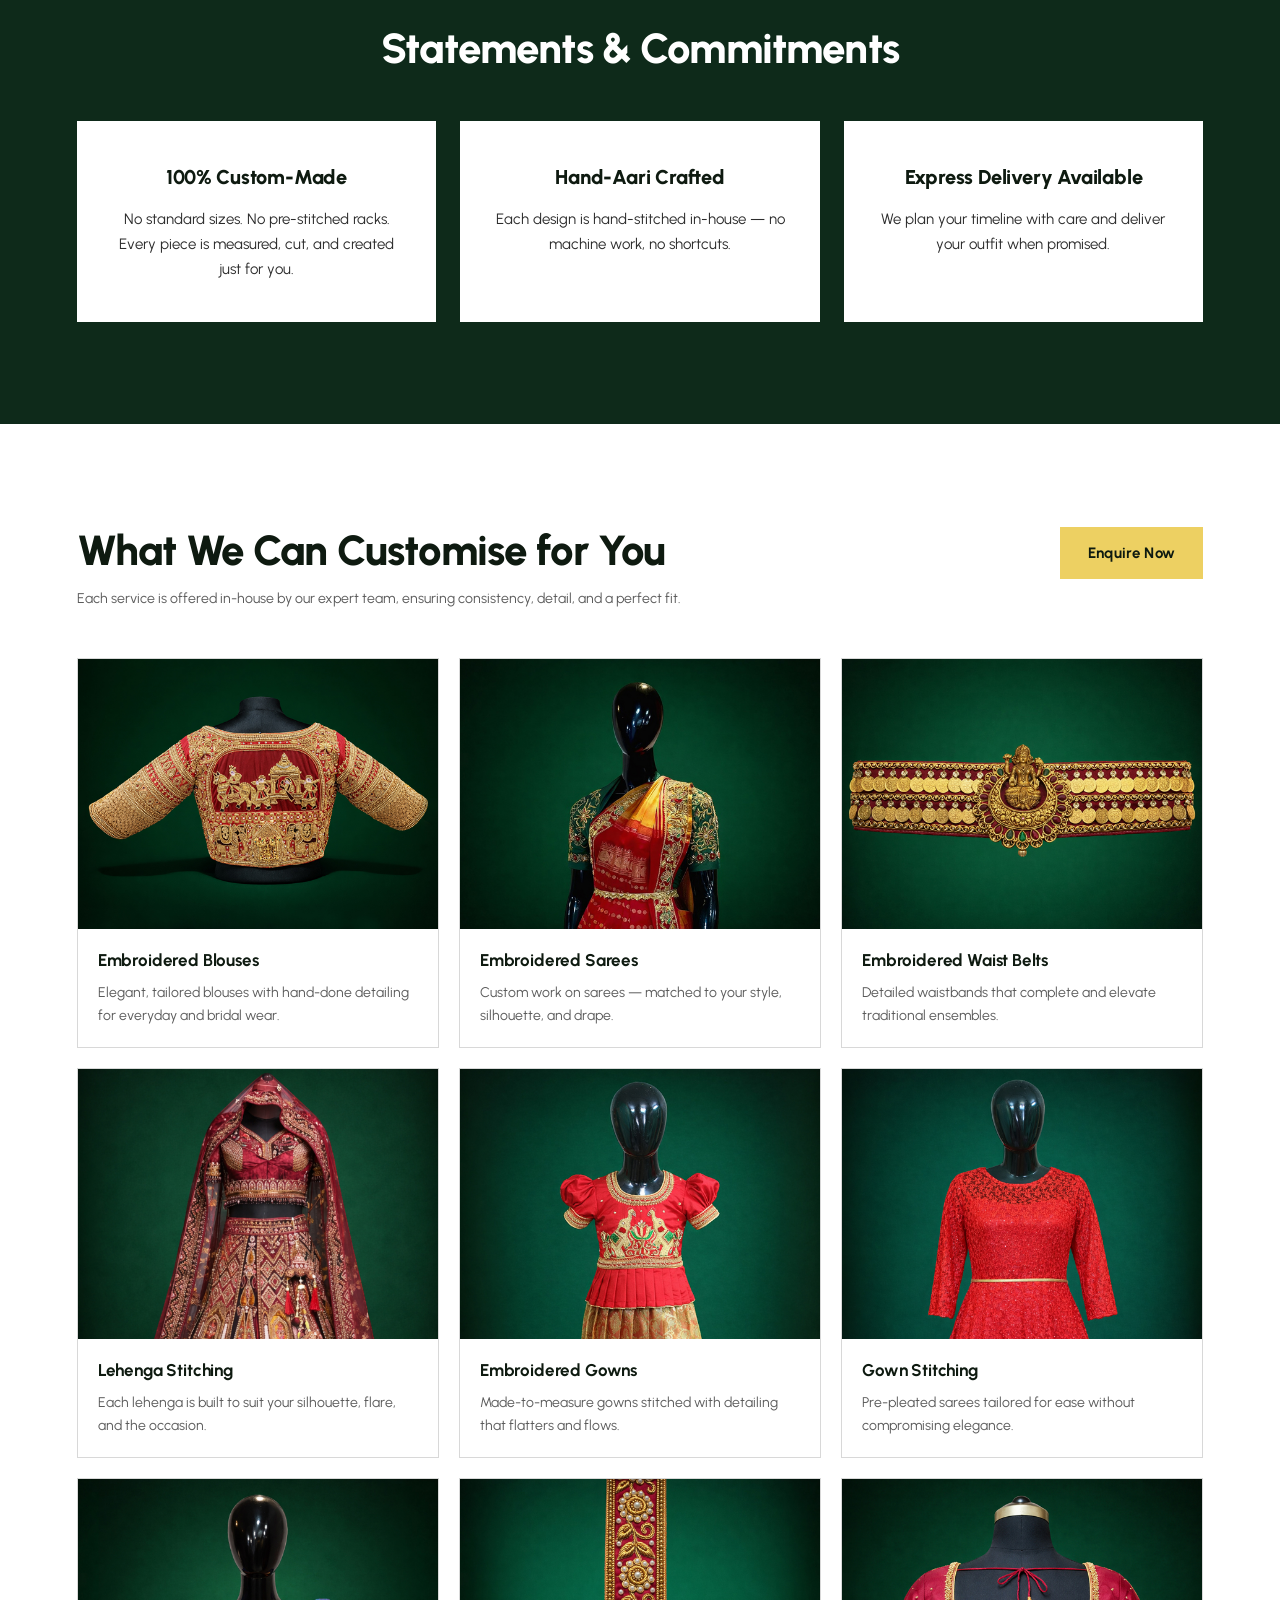
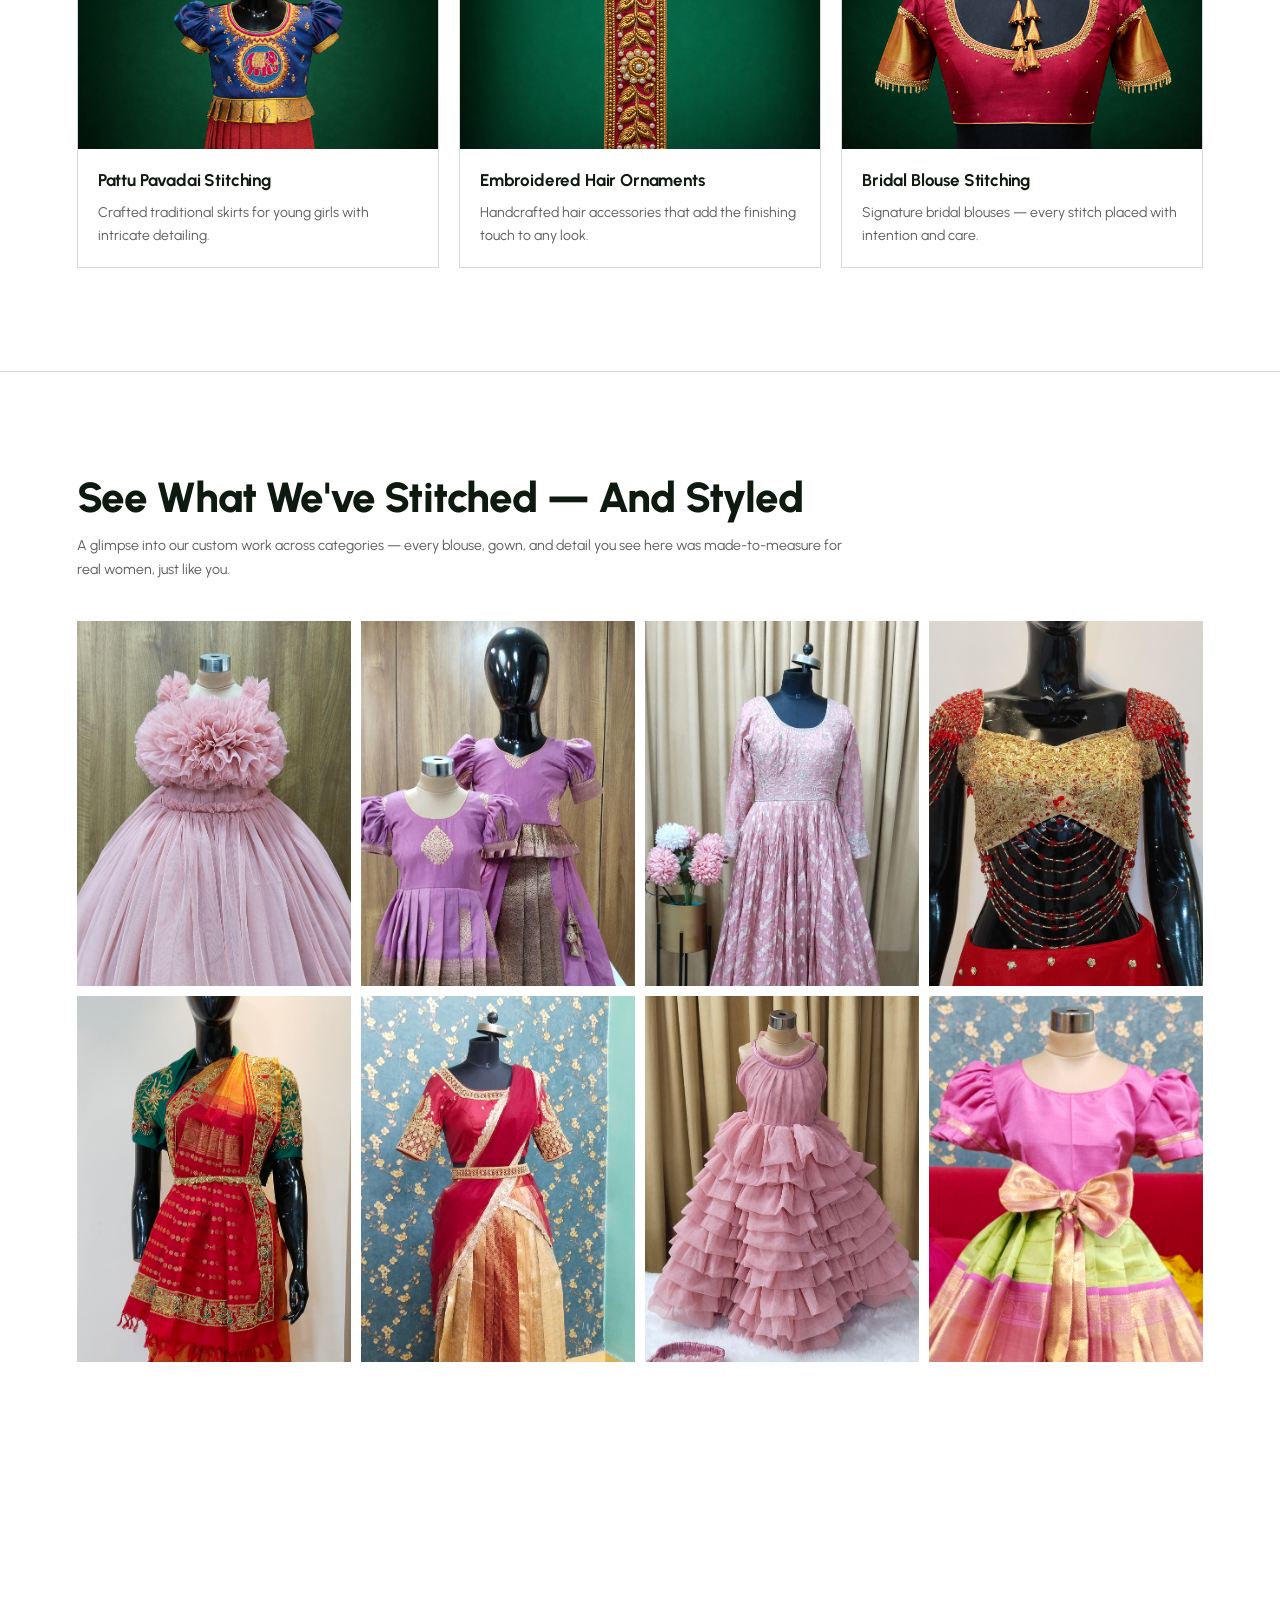
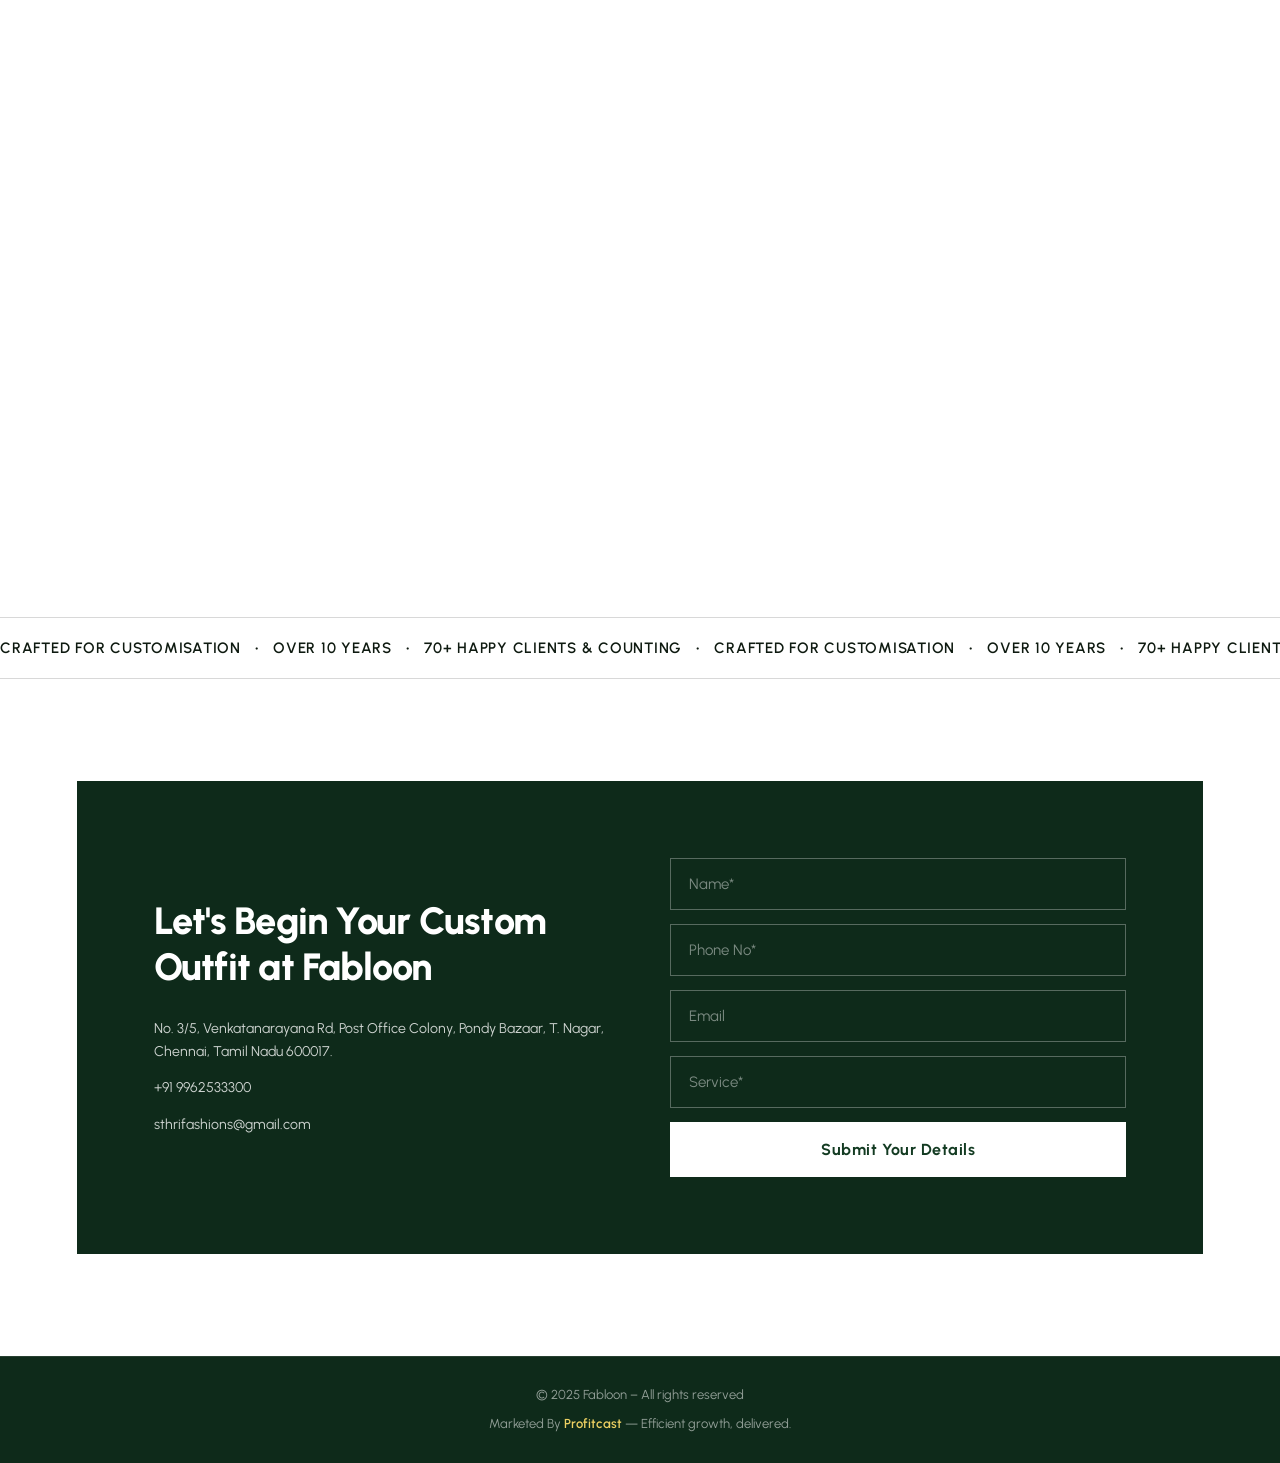
==== commit 65056695: "Floating buttons left/right, mobile nav centered, thank you overlay" ====
--- a/index.html
+++ b/index.html
@@ -380,14 +380,27 @@
     <p>Marketed By <a href="https://www.profitcast.com" target="_blank">Profitcast</a> — Efficient growth, delivered.</p>
   </footer>
 
-  <!-- FLOATING CONTACT BUTTONS -->
-  <div class="floating-btns">
-    <a href="tel:+919962533300" class="floating-btn floating-btn--call" aria-label="Call us">
-      <svg width="24" height="24" viewBox="0 0 24 24" fill="none" stroke="currentColor" stroke-width="2" stroke-linecap="round" stroke-linejoin="round"><path d="M22 16.92v3a2 2 0 0 1-2.18 2 19.79 19.79 0 0 1-8.63-3.07 19.5 19.5 0 0 1-6-6A19.79 19.79 0 0 1 2.12 4.18 2 2 0 0 1 4.11 2h3a2 2 0 0 1 2 1.72c.127.96.362 1.903.7 2.81a2 2 0 0 1-.45 2.11L8.09 9.91a16 16 0 0 0 6 6l1.27-1.27a2 2 0 0 1 2.11-.45c.907.338 1.85.573 2.81.7A2 2 0 0 1 22 16.92z"/></svg>
-    </a>
-    <a href="https://wa.me/919962533300" target="_blank" class="floating-btn floating-btn--whatsapp" aria-label="Chat on WhatsApp">
-      <svg width="26" height="26" viewBox="0 0 32 32" fill="currentColor"><path d="M16.004 0h-.008C7.174 0 0 7.176 0 16.004c0 3.5 1.129 6.744 3.047 9.379L1.054 31.25l6.1-1.953A15.9 15.9 0 0 0 16.004 32C24.826 32 32 24.826 32 16.004S24.826 0 16.004 0zm9.32 22.598c-.39 1.1-1.932 2.013-3.172 2.28-.848.18-1.955.324-5.684-1.222-4.773-1.977-7.84-6.816-8.078-7.131-.23-.316-1.906-2.54-1.906-4.844s1.207-3.434 1.637-3.906c.43-.472.937-.59 1.25-.59.313 0 .625.003.898.016.288.014.675-.11 1.055.805.39.94 1.328 3.242 1.445 3.477.117.234.195.508.039.82-.156.316-.234.512-.469.789-.234.273-.492.61-.703.82-.234.234-.477.488-.205.957.273.469 1.215 2.004 2.61 3.246 1.793 1.598 3.304 2.094 3.773 2.328.469.234.742.195 1.016-.117s1.172-1.367 1.484-1.836c.313-.469.625-.39 1.055-.234.43.156 2.727 1.289 3.195 1.523s.781.352.898.547c.117.195.117 1.133-.273 2.227z"/></svg>
-    </a>
+  <!-- FLOATING CONTACT BUTTONS – Call left, WhatsApp right -->
+  <a href="tel:+919962533300" class="floating-btn floating-btn--call" aria-label="Call us">
+    <svg width="24" height="24" viewBox="0 0 24 24" fill="none" stroke="currentColor" stroke-width="2" stroke-linecap="round" stroke-linejoin="round"><path d="M22 16.92v3a2 2 0 0 1-2.18 2 19.79 19.79 0 0 1-8.63-3.07 19.5 19.5 0 0 1-6-6A19.79 19.79 0 0 1 2.12 4.18 2 2 0 0 1 4.11 2h3a2 2 0 0 1 2 1.72c.127.96.362 1.903.7 2.81a2 2 0 0 1-.45 2.11L8.09 9.91a16 16 0 0 0 6 6l1.27-1.27a2 2 0 0 1 2.11-.45c.907.338 1.85.573 2.81.7A2 2 0 0 1 22 16.92z"/></svg>
+  </a>
+  <a href="https://wa.me/919962533300" target="_blank" class="floating-btn floating-btn--whatsapp" aria-label="Chat on WhatsApp">
+    <svg width="26" height="26" viewBox="0 0 32 32" fill="currentColor"><path d="M16.004 0h-.008C7.174 0 0 7.176 0 16.004c0 3.5 1.129 6.744 3.047 9.379L1.054 31.25l6.1-1.953A15.9 15.9 0 0 0 16.004 32C24.826 32 32 24.826 32 16.004S24.826 0 16.004 0zm9.32 22.598c-.39 1.1-1.932 2.013-3.172 2.28-.848.18-1.955.324-5.684-1.222-4.773-1.977-7.84-6.816-8.078-7.131-.23-.316-1.906-2.54-1.906-4.844s1.207-3.434 1.637-3.906c.43-.472.937-.59 1.25-.59.313 0 .625.003.898.016.288.014.675-.11 1.055.805.39.94 1.328 3.242 1.445 3.477.117.234.195.508.039.82-.156.316-.234.512-.469.789-.234.273-.492.61-.703.82-.234.234-.477.488-.205.957.273.469 1.215 2.004 2.61 3.246 1.793 1.598 3.304 2.094 3.773 2.328.469.234.742.195 1.016-.117s1.172-1.367 1.484-1.836c.313-.469.625-.39 1.055-.234.43.156 2.727 1.289 3.195 1.523s.781.352.898.547c.117.195.117 1.133-.273 2.227z"/></svg>
+  </a>
+
+  <!-- THANK YOU OVERLAY (hidden by default) -->
+  <div class="thankyou-overlay" id="thankyouOverlay">
+    <nav class="nav nav--thankyou">
+      <div class="nav__logo">
+        <img src="assets/Logo.png" alt="Fabloon" class="nav__logo-img" />
+      </div>
+      <a href="#contact" class="btn btn--outline-gold nav__cta">Contact Us Today</a>
+    </nav>
+    <div class="thankyou-content">
+      <h1 class="thankyou-title">Thank You for Choosing Fabloon!</h1>
+      <p class="thankyou-text">Your message has been successfully submitted.<br>The Fabloon team will get in touch with you soon.</p>
+      <button class="btn btn--gold thankyou-btn" id="thankyouBack">Back To Home</button>
+    </div>
   </div>
 
   <script src="script.js"></script>
--- a/style.css
+++ b/style.css
@@ -264,6 +264,7 @@
   display: flex;
   flex-direction: column;
   gap: 24px;
+  align-items: flex-start; /* Keep button at content width */
 }
 
 .steps__desc {
@@ -905,19 +906,12 @@
 }
 
 /* ============================================================
-   FLOATING CONTACT BUTTONS
-============================================================ */
-.floating-btns {
+   FLOATING CONTACT BUTTONS – call left, WhatsApp right
+============================================================ */
+.floating-btn {
   position: fixed;
   bottom: 28px;
-  right: 24px;
   z-index: 9999;
-  display: flex;
-  flex-direction: column;
-  gap: 14px;
-}
-
-.floating-btn {
   width: 56px;
   height: 56px;
   border-radius: 50%;
@@ -936,22 +930,77 @@
 }
 
 .floating-btn--call {
+  left: 24px;
   background: var(--dark-green);
 }
 
 .floating-btn--whatsapp {
+  right: 24px;
   background: #25D366;
 }
 
 @media (max-width: 600px) {
-  .floating-btns {
-    bottom: 20px;
-    right: 16px;
-    gap: 12px;
-  }
-
   .floating-btn {
     width: 50px;
     height: 50px;
+    bottom: 20px;
   }
-}
+  .floating-btn--call  { left: 16px; }
+  .floating-btn--whatsapp { right: 16px; }
+
+  /* Mobile nav: logo only, centered */
+  .nav {
+    justify-content: center;
+  }
+  .nav__cta {
+    display: none;
+  }
+}
+
+/* ============================================================
+   THANK YOU OVERLAY
+============================================================ */
+.thankyou-overlay {
+  display: none;
+  position: fixed;
+  inset: 0;
+  z-index: 10000;
+  background: var(--white);
+  flex-direction: column;
+}
+
+.thankyou-overlay.active {
+  display: flex;
+}
+
+.thankyou-overlay .nav--thankyou {
+  position: relative;
+}
+
+.thankyou-content {
+  flex: 1;
+  display: flex;
+  flex-direction: column;
+  align-items: center;
+  justify-content: center;
+  text-align: center;
+  padding: 40px var(--section-pad-x);
+  gap: 20px;
+}
+
+.thankyou-title {
+  font-size: clamp(26px, 4vw, 42px);
+  font-weight: 800;
+  color: var(--text-dark);
+  line-height: 1.2;
+}
+
+.thankyou-text {
+  font-size: clamp(15px, 1.2vw, 18px);
+  color: var(--text-body);
+  line-height: 1.7;
+}
+
+.thankyou-btn {
+  margin-top: 12px;
+}
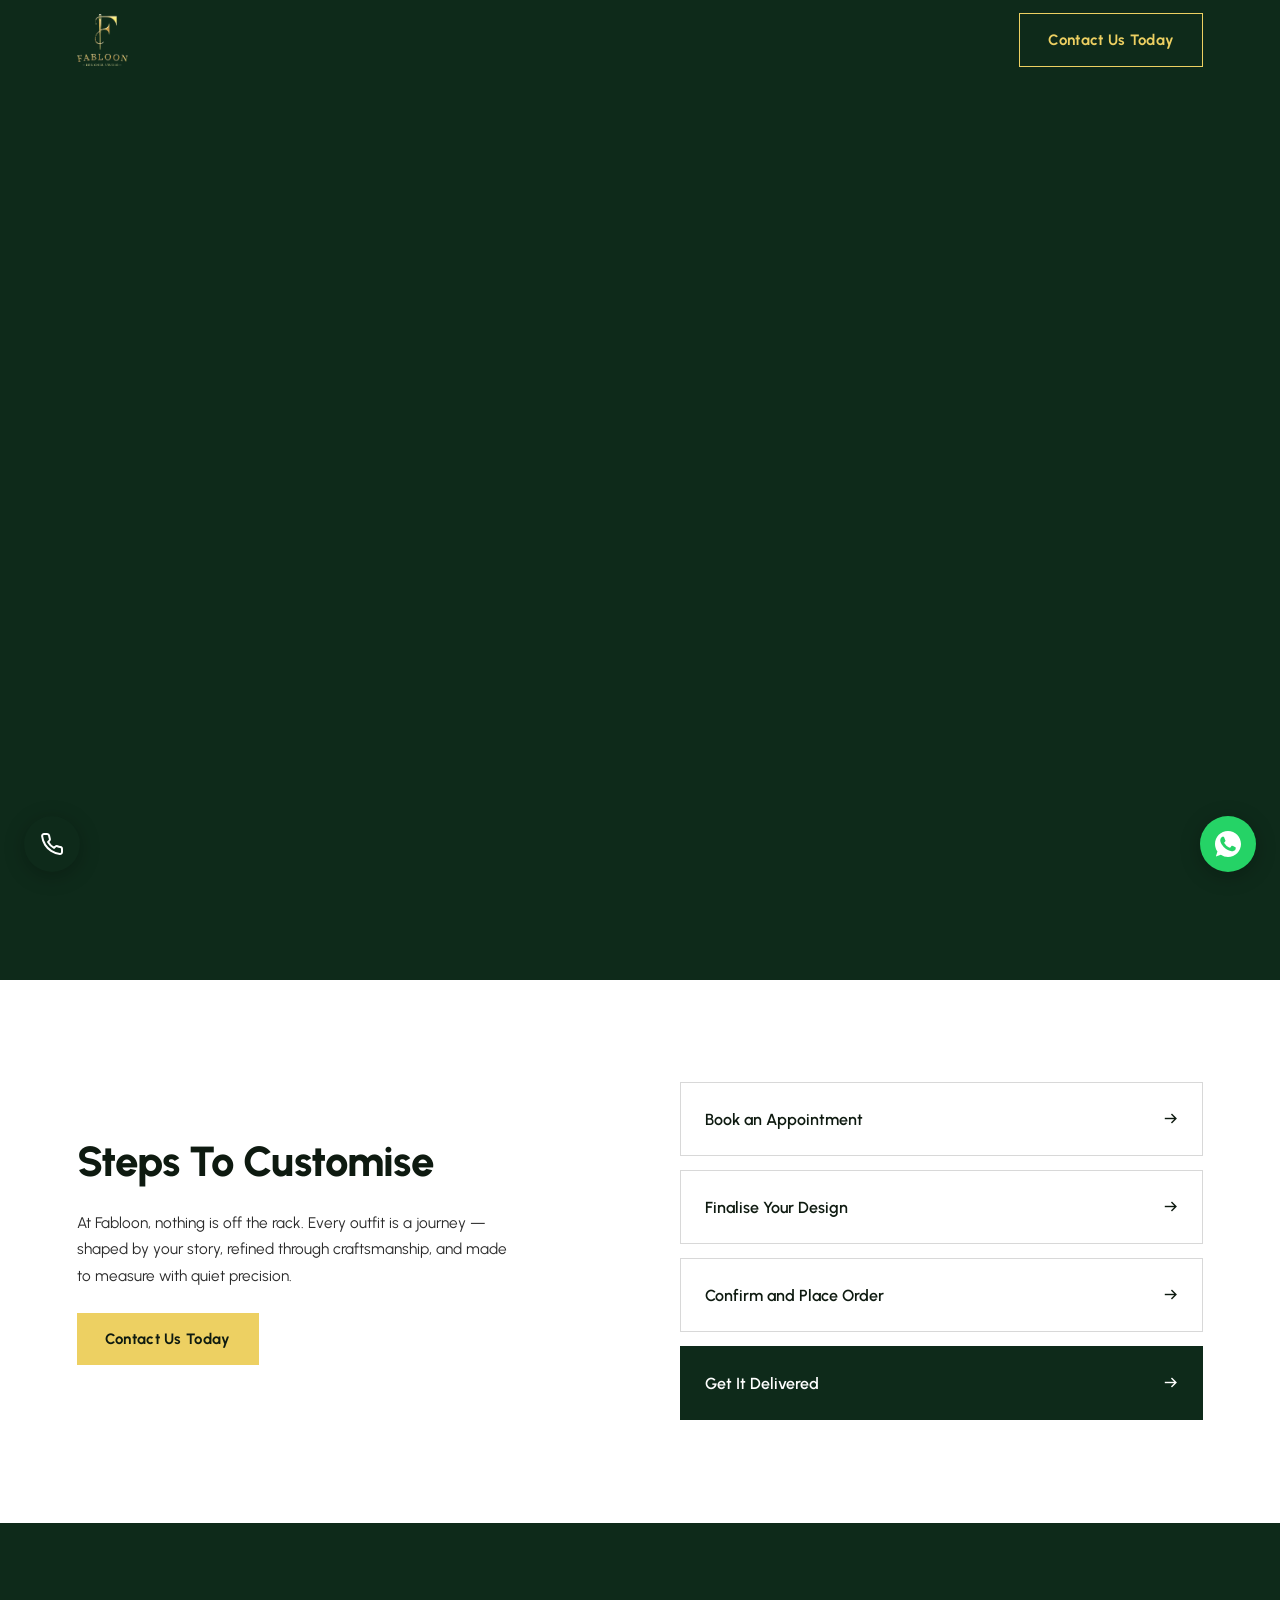
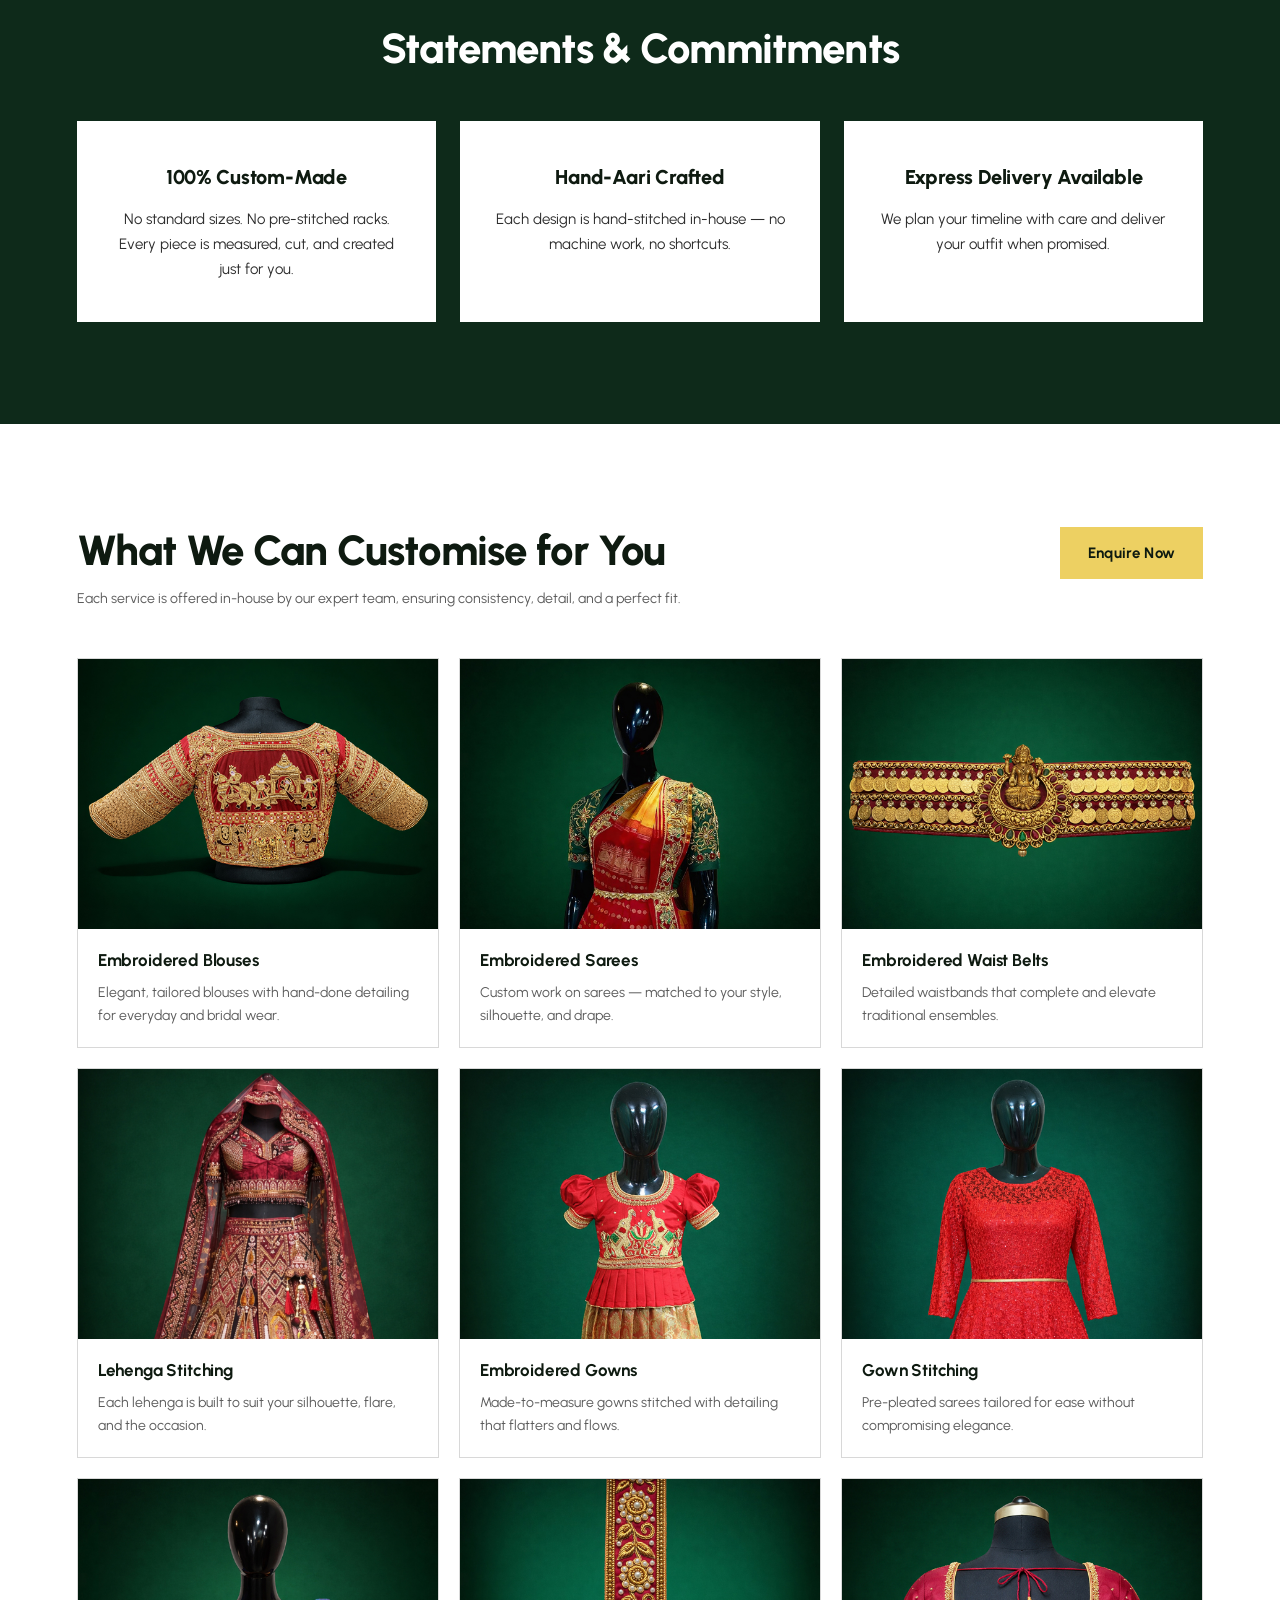
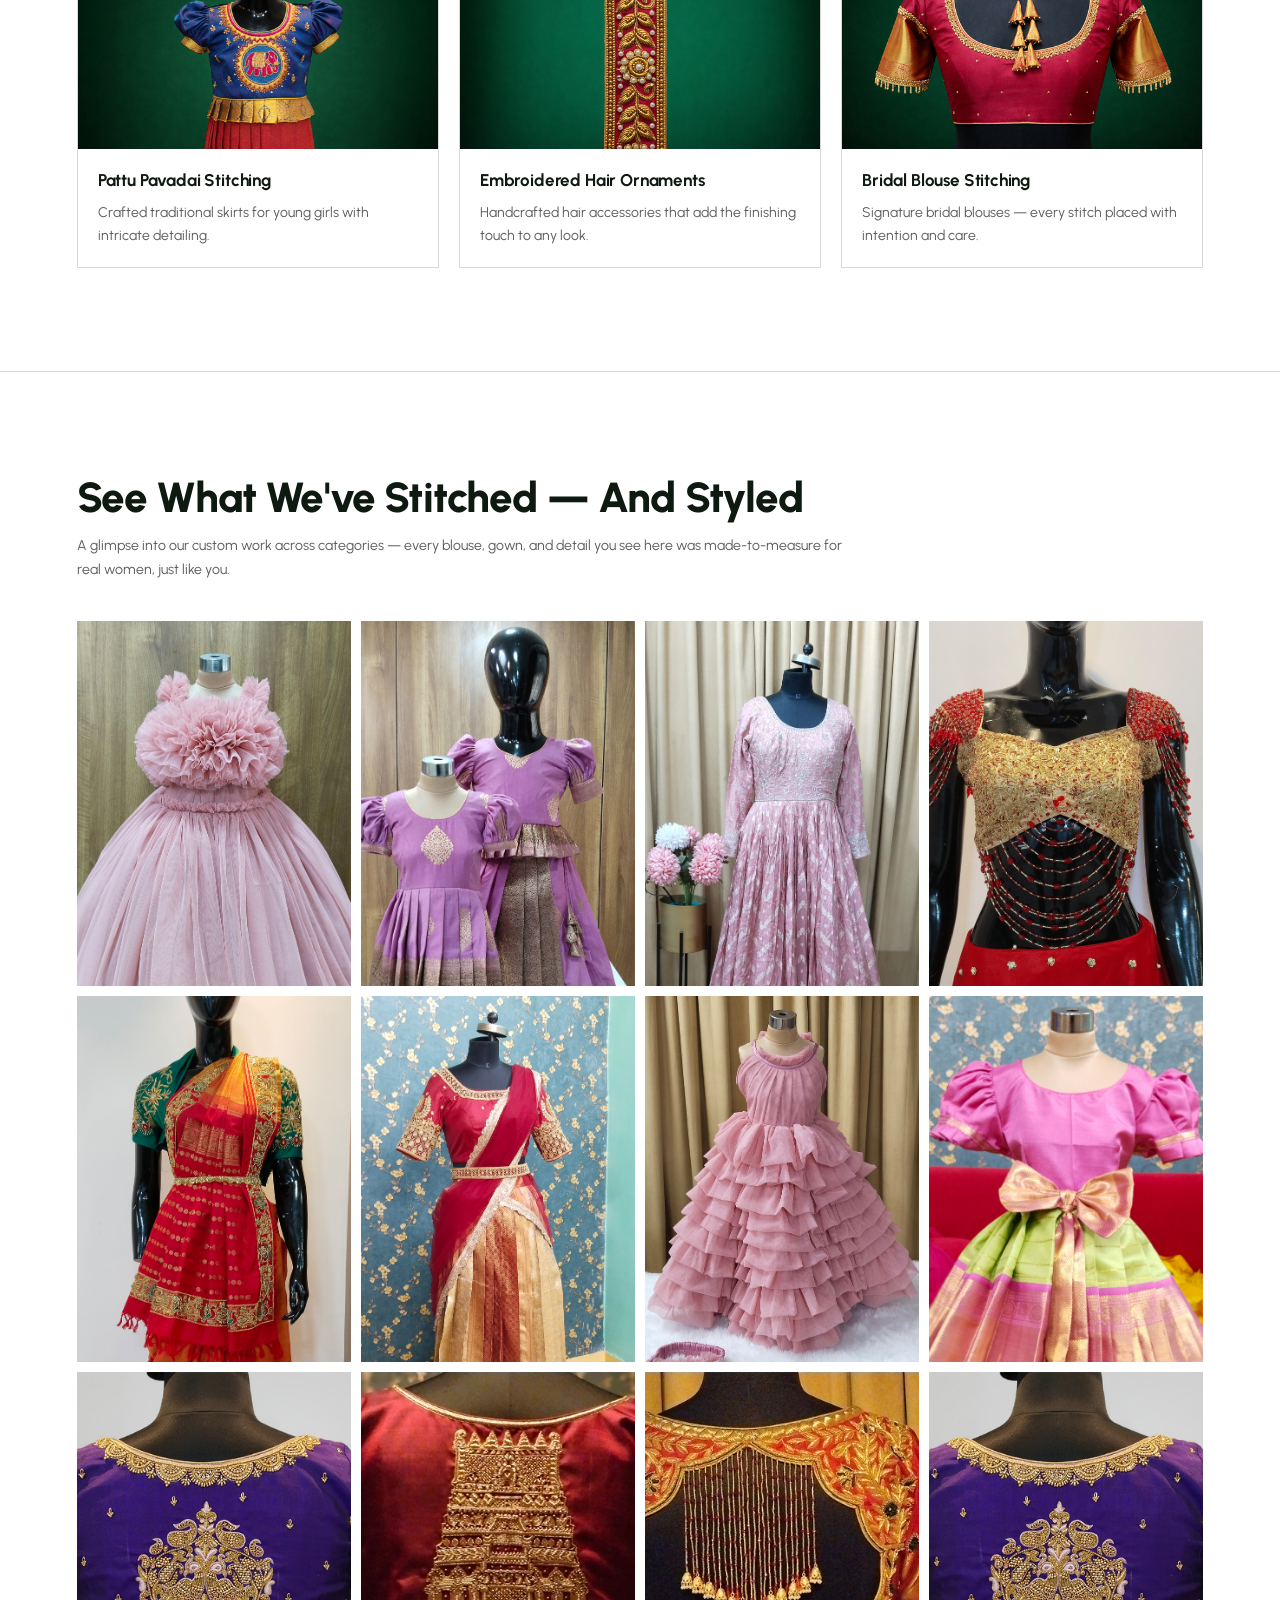
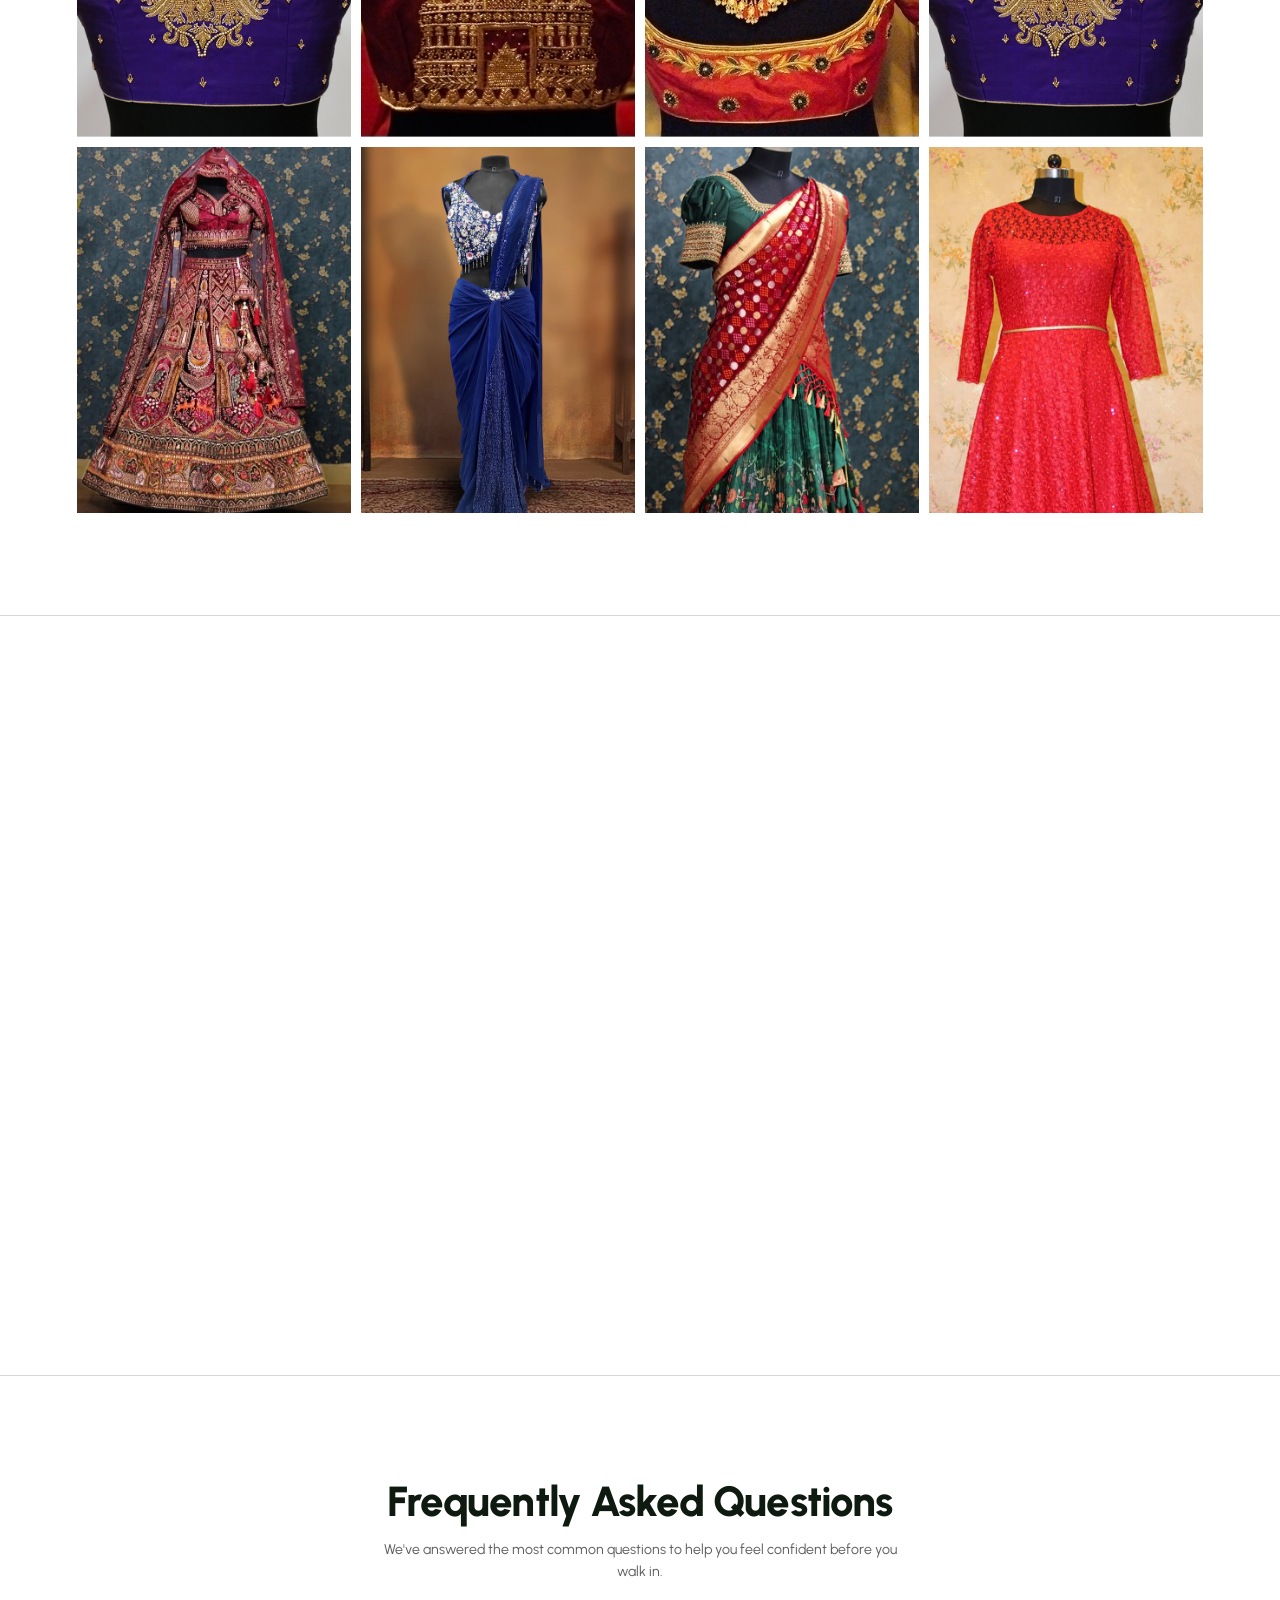
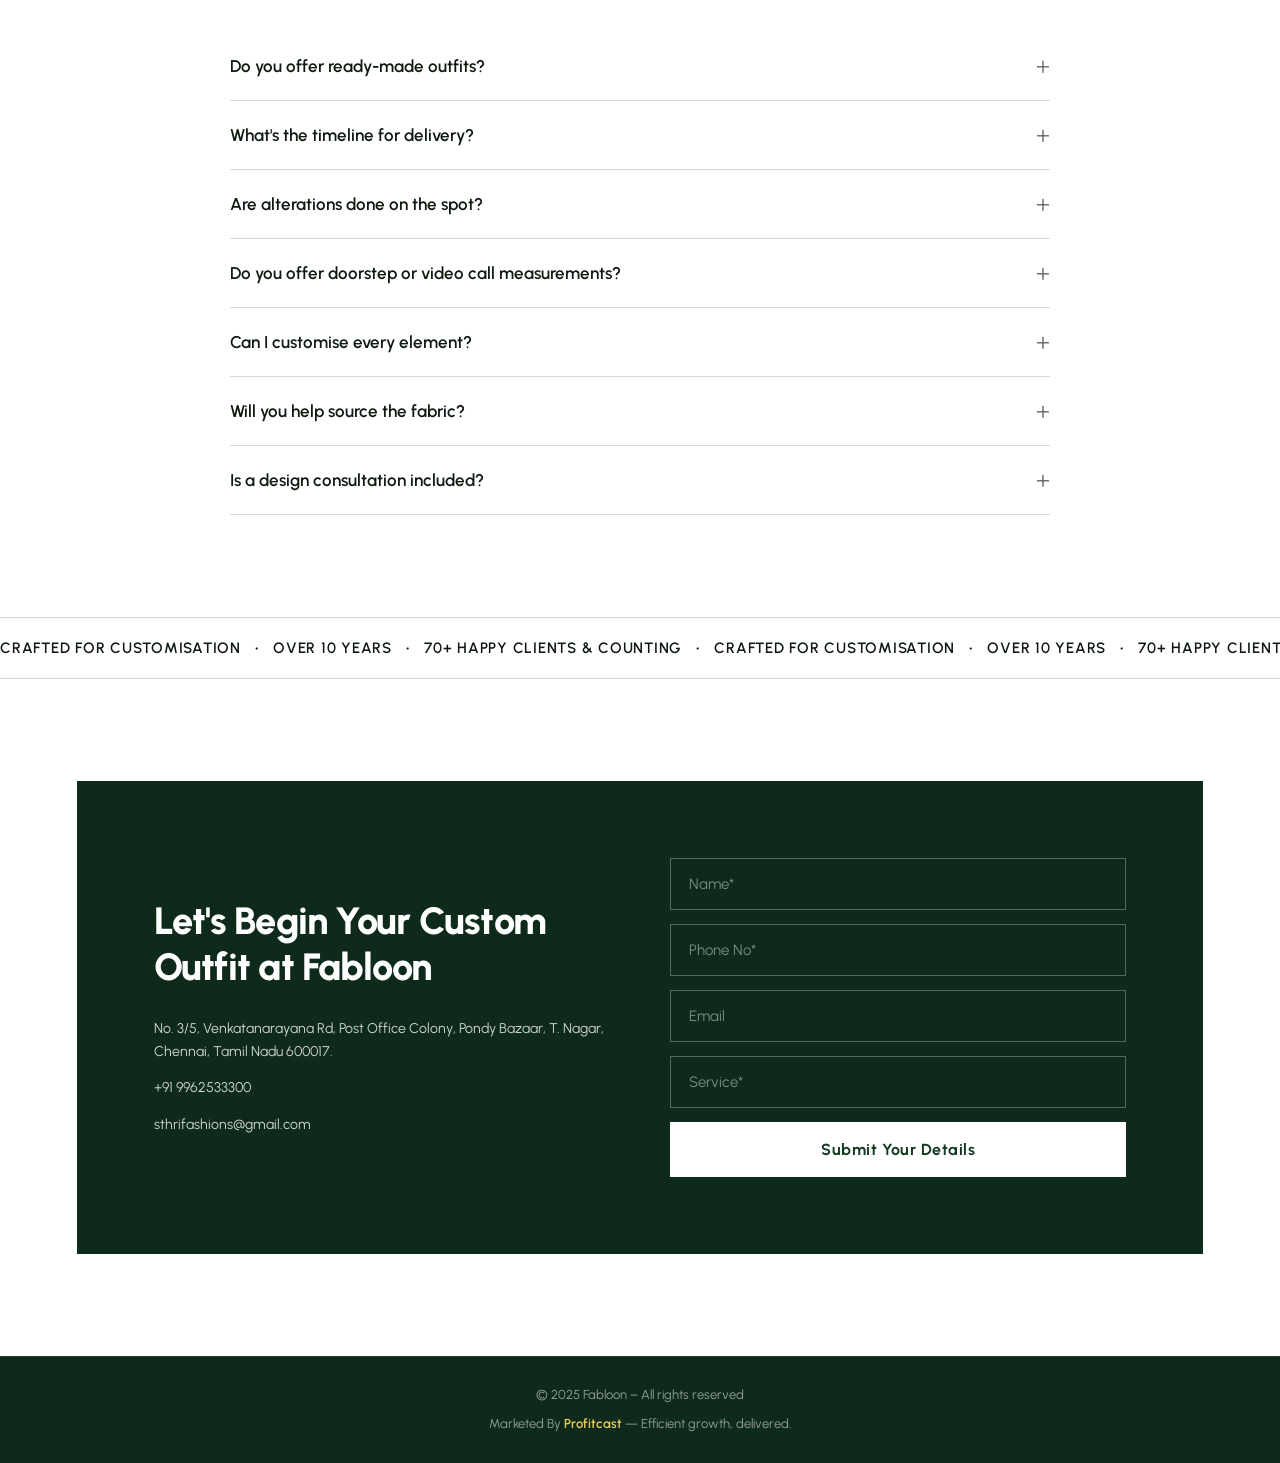
==== commit b6791d71: "Remove banner dots, fix mobile side gaps, bigger mobile logo" ====
--- a/index.html
+++ b/index.html
@@ -35,12 +35,6 @@
     <div class="hero__slide"
          data-desktop="assets/Section 1/Web/Banner 3.jpg"
          data-mobile="assets/Section 1/Mobile/Banner 3.jpg"></div>
-    <!-- Slide indicators -->
-    <div class="hero__dots" id="heroDots">
-      <button class="hero__dot active" data-slide="0" aria-label="Slide 1"></button>
-      <button class="hero__dot" data-slide="1" aria-label="Slide 2"></button>
-      <button class="hero__dot" data-slide="2" aria-label="Slide 3"></button>
-    </div>
   </section>
 
   <!-- ============================================================
--- a/style.css
+++ b/style.css
@@ -28,6 +28,8 @@
 html {
   scroll-behavior: smooth;
   font-size: 16px;
+  overflow-x: hidden;
+  width: 100%;
 }
 
 body {
@@ -35,6 +37,8 @@
   color: var(--text-dark);
   background: var(--white);
   overflow-x: hidden;
+  width: 100%;
+  max-width: 100%;
   line-height: 1.6;
   -webkit-font-smoothing: antialiased;
 }
@@ -190,11 +194,14 @@
 ============================================================ */
 .hero {
   position: relative;
-  width: 100%;
+  width: 100vw;
+  max-width: 100%;
   height: 100vh;
   min-height: 560px;
   overflow: hidden;
   margin-top: var(--nav-h);
+  margin-left: 0;
+  margin-right: 0;
   background: var(--dark-green);
 }
 
@@ -868,15 +875,13 @@
    RESPONSIVE – MOBILE
 ============================================================ */
 @media (max-width: 768px) {
-  /* Let the hero match a portrait mobile banner – show the full image */
   .hero {
-    height: auto;
-    min-height: unset;
-    aspect-ratio: 9 / 16;       /* typical portrait mobile banner */
+    height: calc(100vh - var(--nav-h));
+    min-height: 480px;
   }
 
   .hero__slide {
-    background-size: contain;
+    background-size: cover;
     background-position: top center;
   }
 }
@@ -900,7 +905,7 @@
   .gallery__grid { grid-template-columns: repeat(2, 1fr); }
 
   .nav { padding: 0 20px; }
-  .nav__logo-img { height: 40px; }
+  .nav__logo-img { height: 52px; }
 
   .contact__inner { padding: 32px 24px; }
 }
